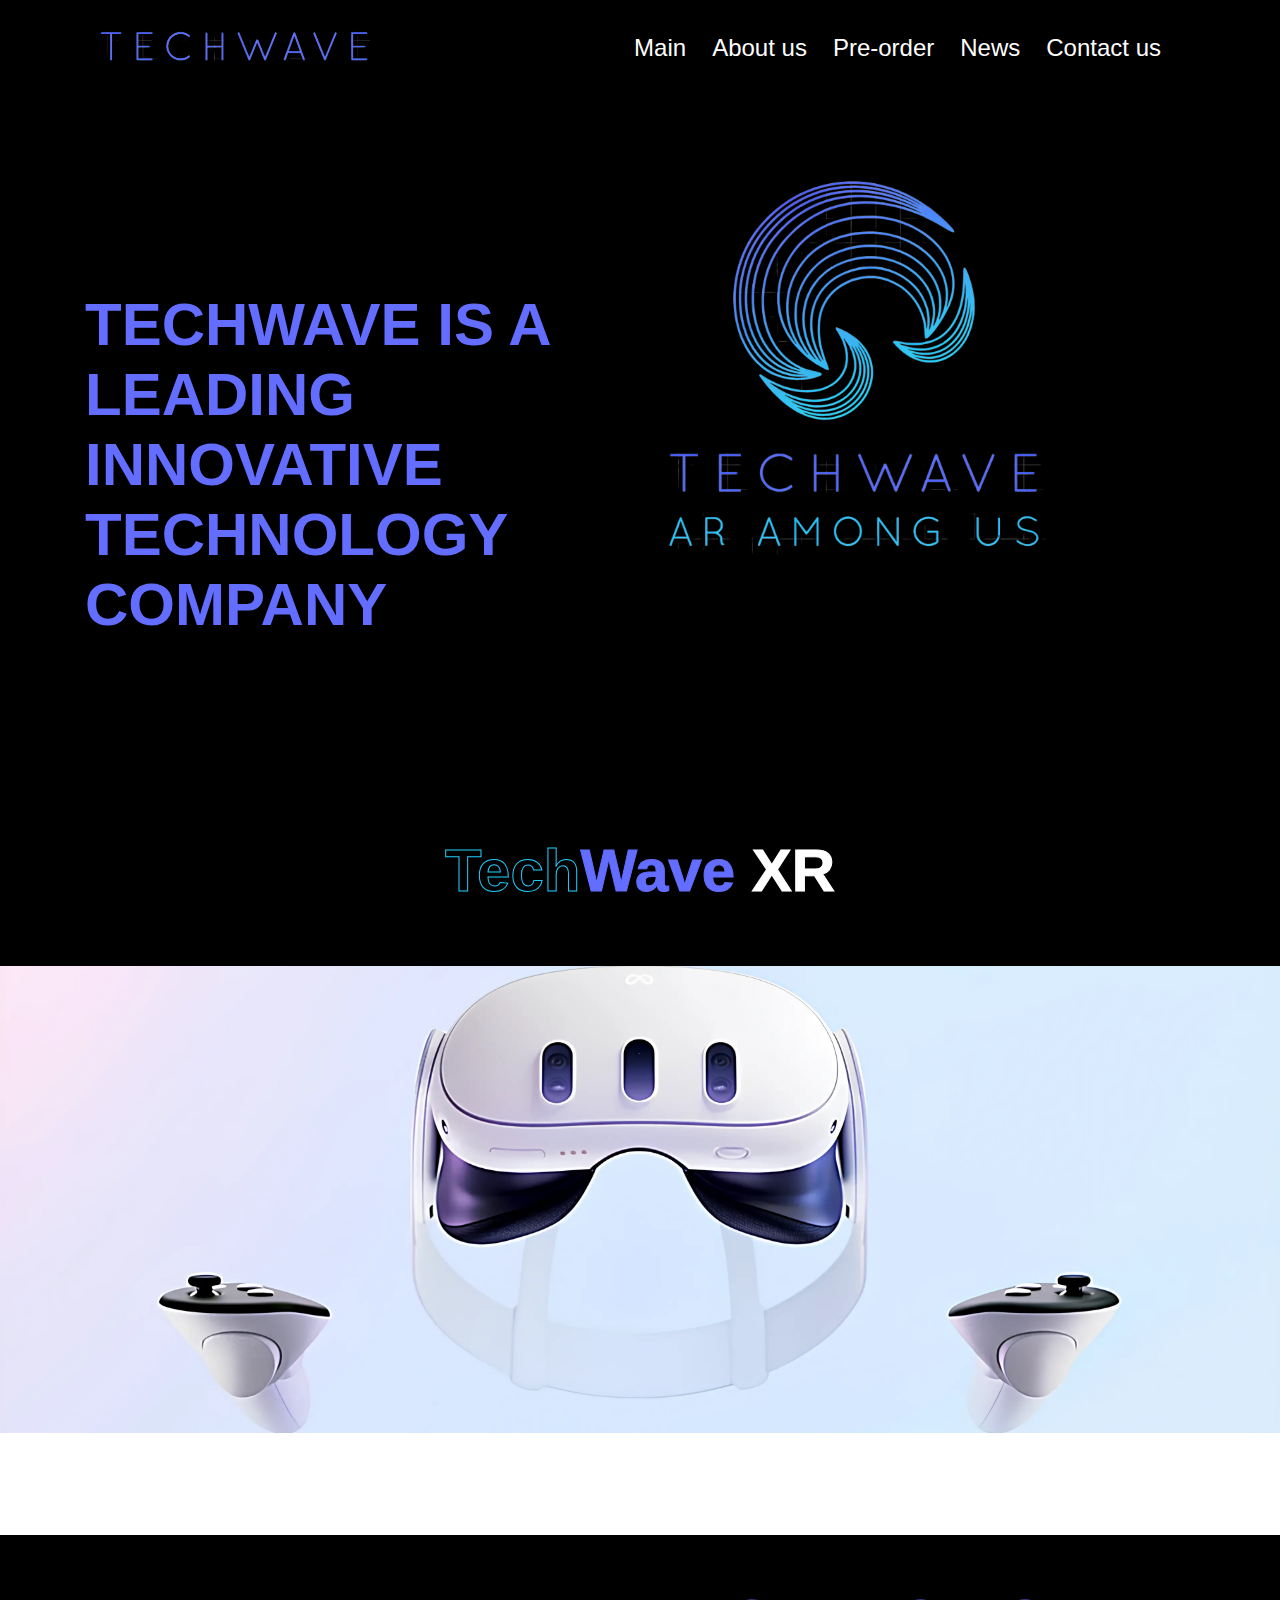
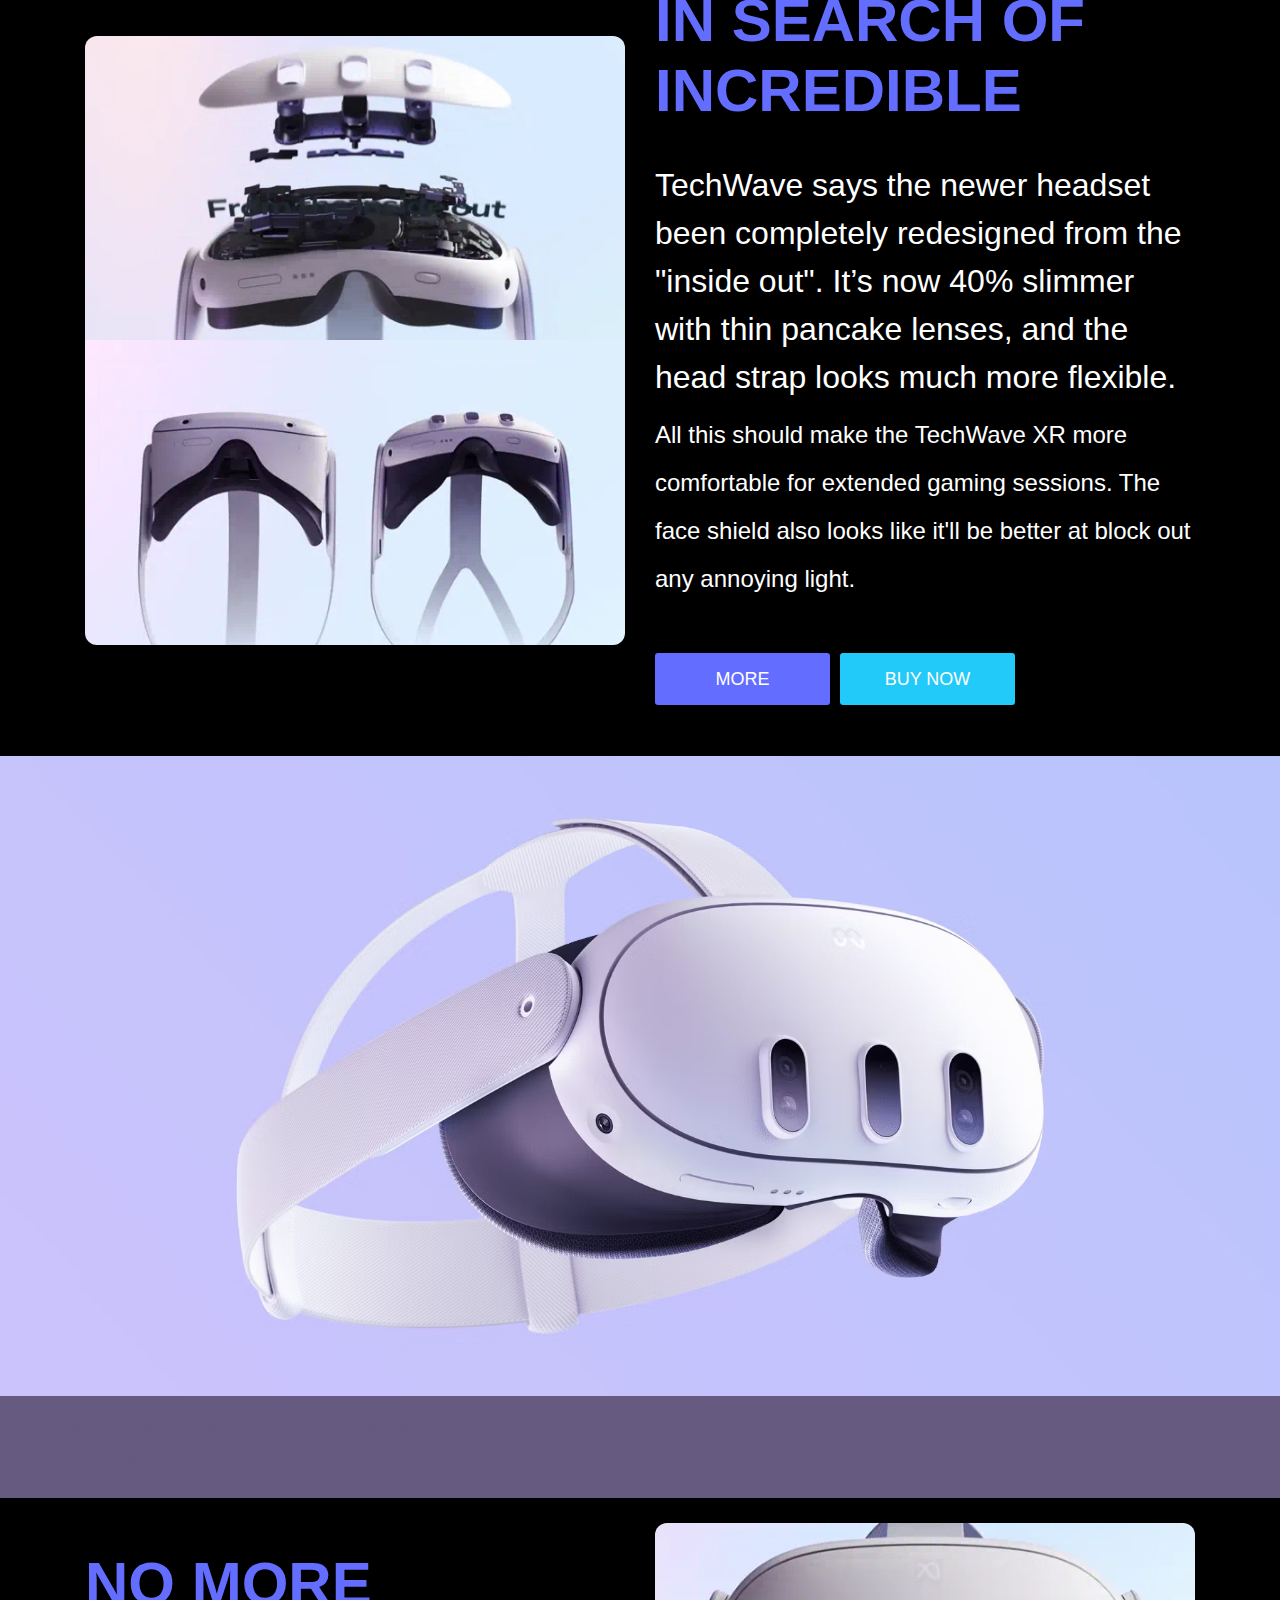
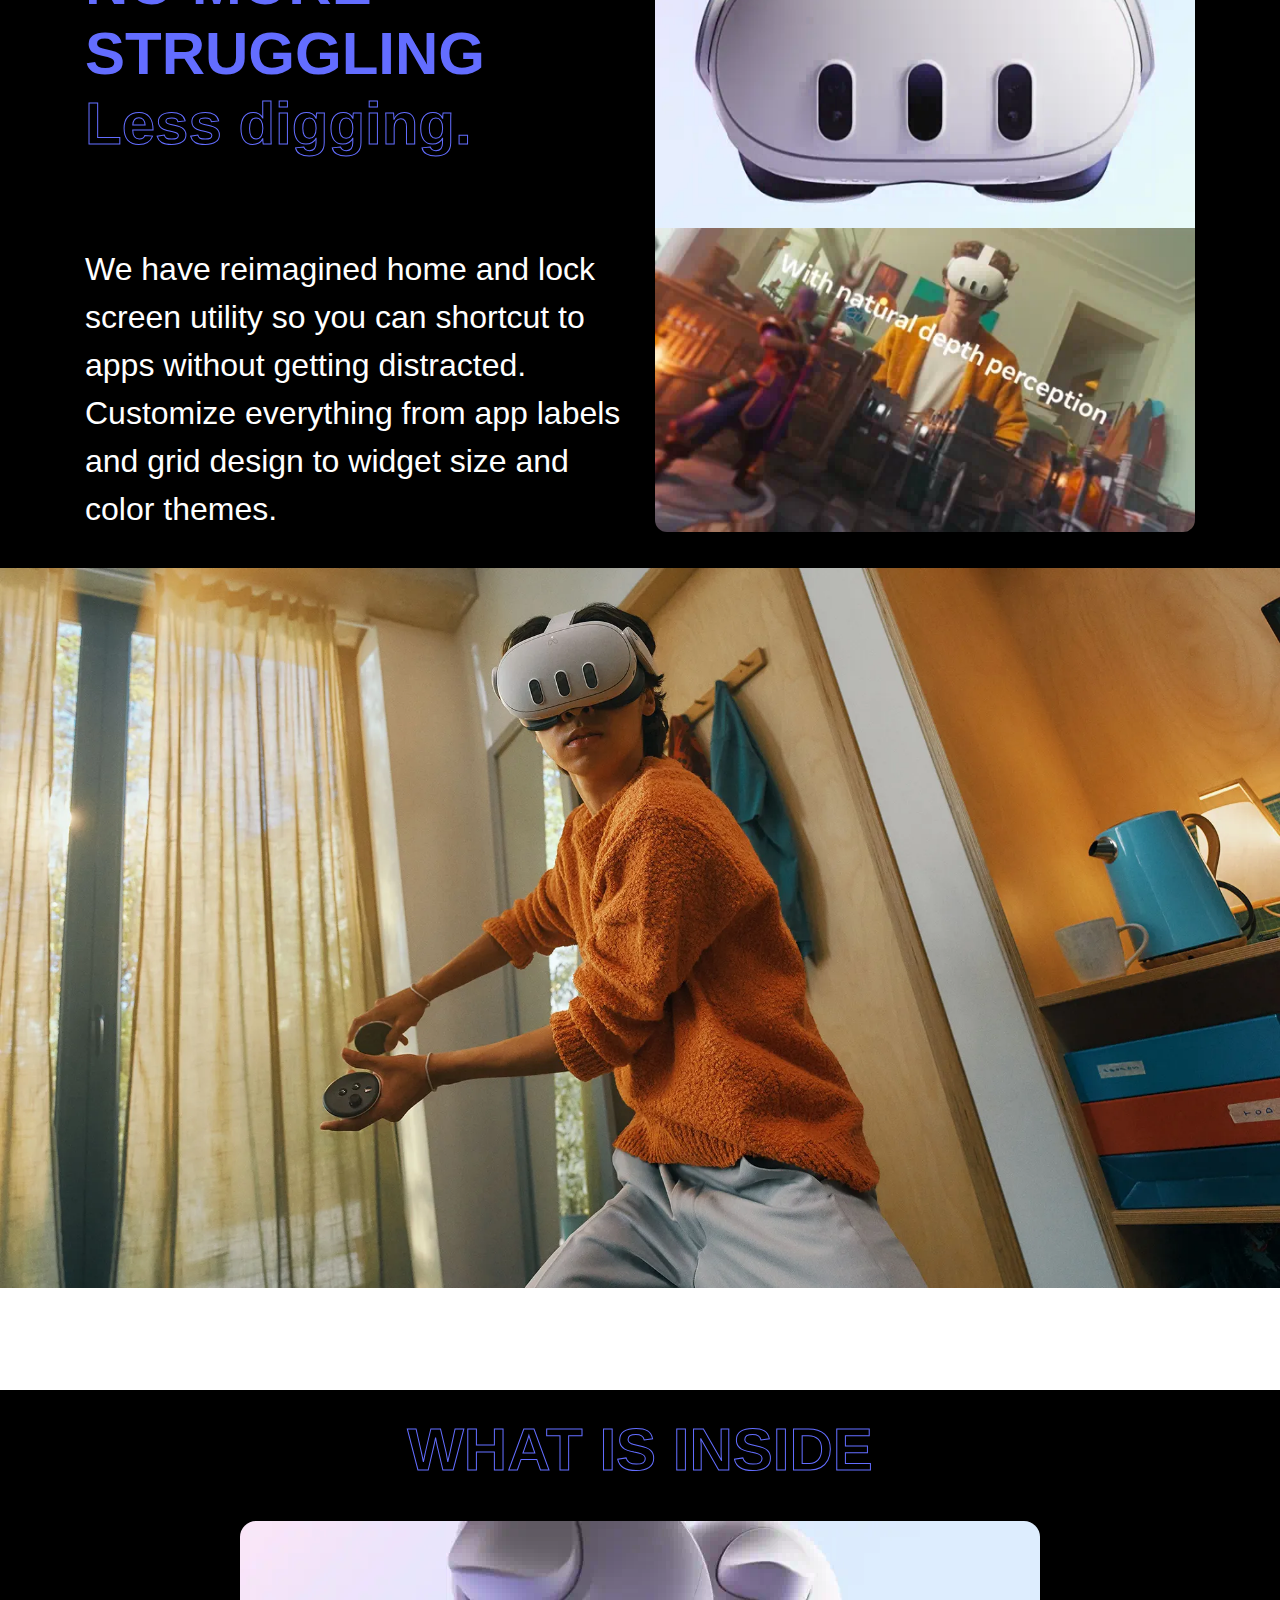
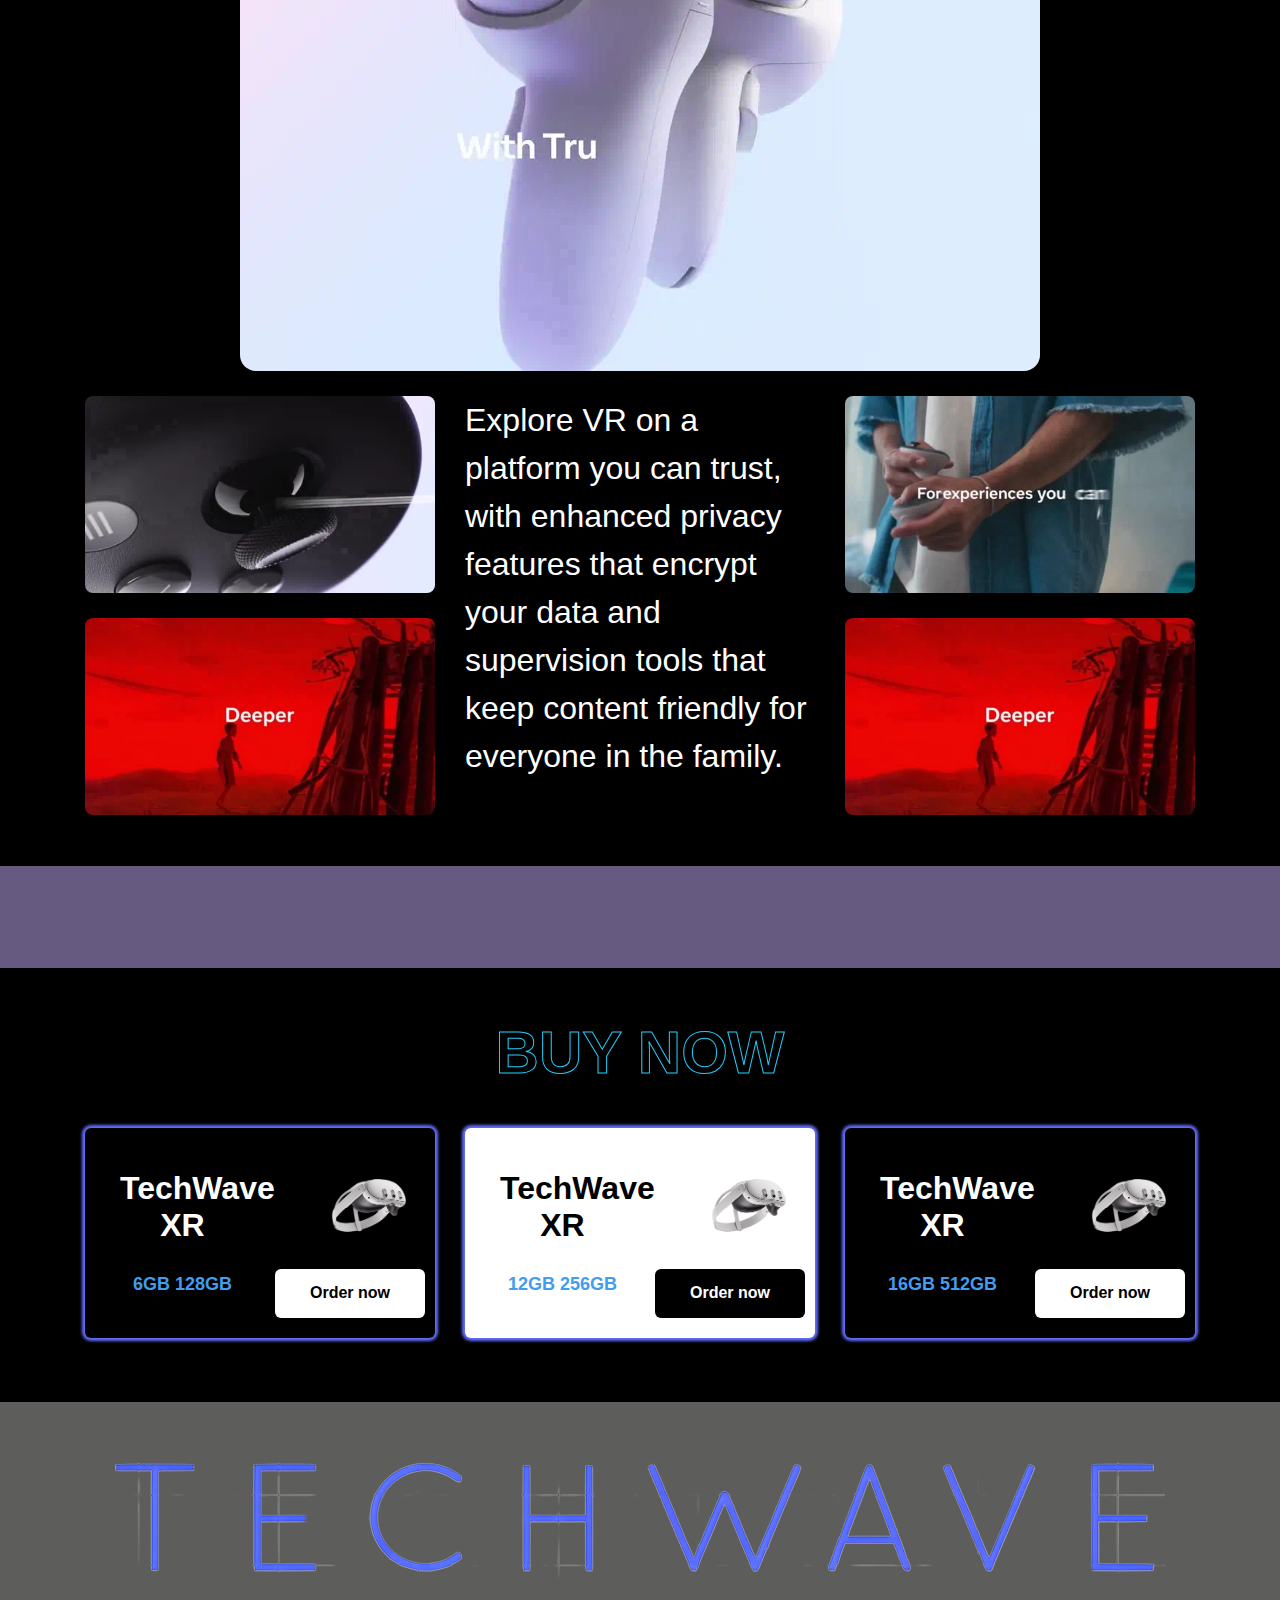
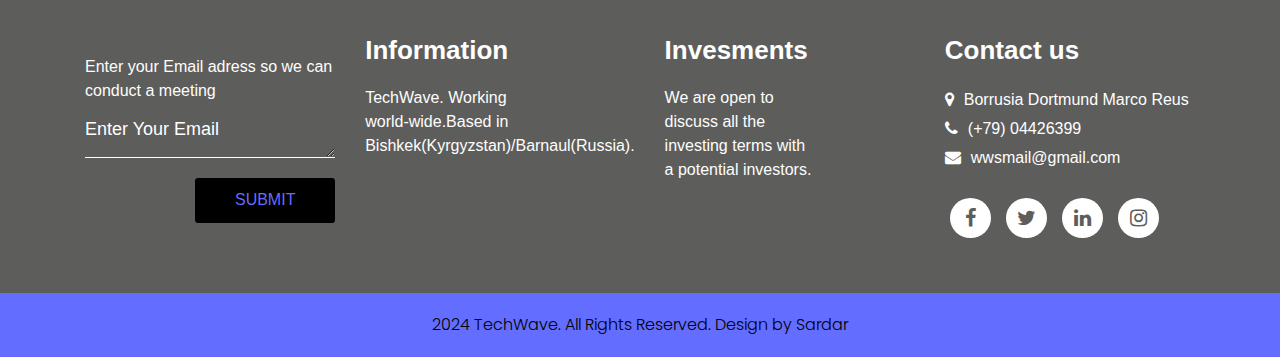
==== news.html @ 8a3d9b55 "Add files via upload" ====
<!DOCTYPE html>
<html>
   <head>
      <meta charset="utf-8">
      <meta http-equiv="X-UA-Compatible" content="IE=edge">
      <meta name="viewport" content="width=device-width, initial-scale=1">
      <meta name="viewport" content="width=device-width, initial-scale=1">
      <meta name="viewport" content="initial-scale=1, maximum-scale=1">
      <title>TechWave</title>
      <meta name="keywords" content="">
      <meta name="description" content="">
      <meta name="author" content="">
      <link rel="stylesheet" type="text/css" href="css/bootstrap.min.css">
      <link rel="stylesheet" type="text/css" href="css/style.css">
      <link rel="stylesheet" href="css/responsive.css">
      <link rel="icon" href="images/fav11.png" type="image/gif" />
      <link href="https://fonts.googleapis.com/css2?family=Poppins:wght@400;700&family=Raleway:wght@400;500;600;700;800&display=swap" rel="stylesheet">
      <link rel="stylesheet" href="css/jquery.mCustomScrollbar.min.css">
      <link rel="stylesheet" href="https://netdna.bootstrapcdn.com/font-awesome/4.0.3/css/font-awesome.css">
   </head>
   <body>
      <div class="header_section">
         <div class="container">
            <nav class="navbar navbar-expand-lg navbar-light bg-light gap-2 ">
               <a class="navbar-brand w-25" href="index.html"><img  src="images/logomain.png"></a>
               <button class="navbar-toggler" type="button" data-toggle="collapse" data-target="#navbarSupportedContent" aria-controls="navbarSupportedContent" aria-expanded="false" aria-label="Toggle navigation">
               <span class="navbar-toggler-icon"></span>
               </button>
               <div class="collapse navbar-collapse " id="navbarSupportedContent">
                  <ul class="navbar-nav ml-auto">
                     <li class="nav-item">
                        <a class="nav-link" href="index.html">Main</a>
                     </li>
                     <li class="nav-item">
                        <a class="nav-link" href="about.html">About us</a>
                     </li>
                     <li class="nav-item">
                        <a class="nav-link" href="preorder.html">Pre-order</a>
                     </li>
                     <li class="nav-item">
                        <a class="nav-link" href="news.html">News</a>
                     </li>
                     <li class="nav-item">
                        <a class="nav-link" href="#contuctus">Contact us</a>
                     </li>
                  </ul>
                  <form class="form-inline my-2 my-lg-0">
                  </form>
               </div>
            </nav>
         </div>
      </div>
      <div class="banner_section layout_padding">
         <div class="container">
            <div class="row">
               <div class="col-md-6">
                  <div id="banner_slider" class="carousel slide" data-ride="carousel">
                     <div class="banner_taital_main">
                        <h1 class="banner_taital">TECHWAVE IS A LEADING INNOVATIVE TECHNOLOGY COMPANY</h1>
                     </div>
                  </div>
               </div>
               <div class="col-md-6">
               </div> 
               </div>
               <br>
            </div>
         </div>
         <h1 class="smartphone">Tech<span class="phone1">Wave</span><span class="phone2"> XR</span></h1>
      </div>
      <br>
      <br>
      <div class="spec">
         <img src="images/waveprod123.png" style="width:100%">
      </div>
      <div class="container-fluid" style="color:white;;background-color: #ffffff;">
         <h1 class="secretbl">secrtesecret</h1>
        </div>
      <br>
      <br>
      <div class="container">
         <div class="row">
            <div class="col-md-6 position-relative image-container">
               <br>
               <br>
               <img class="prod2" style="border-radius: 12px 12px 0 0;" src="images/prod2.webp">
               <br>
               <img class="prod3" style="border-radius: 0 0 12px 12px ;" src="images/waveprod2.webp">
           </div>
            <div class="col-md-6">
               <div id="banner_slider" class="carousel slide" data-ride="carousel">
                  <div class="banner_taital_main">
                     <h1 class="spec_taital">IN SEARCH OF INCREDIBLE</h1><br>
                     <h2 class="spec_taital2">
                        TechWave says the newer headset been completely redesigned from the "inside out". It’s now 40% slimmer with thin pancake lenses, and the head strap looks much more flexible.
                     </h2>
                     <h2 class="spec_taital5">
                        All this should make the TechWave XR more comfortable for extended gaming sessions. The face shield also looks like it'll be better at block out any annoying light.
                     </h2>
                     <div class="btn_main">
                        <div class="contact_bt"><a href="#pref1">MORE</a></div>
                        <div class="contact_bt active"><a href="#contact1">BUY NOW</a></div>
                     </div>
                  </div>
               </div>
            </div>           
            </div>
         </div>
      <br>
      <br>
      <div class="spec">
         <img src="images/prod554.avif" style="width:100%">
      </div>
      <div class="container-fluid" style="background-color: #665a80;">
         <h1 class="secretyw">secrtesecret</h1>
        </div>
        <br>
      <div class="container">
         <div class="row">
            <div class="col-md-6">
               <div id="banner_slider" class="carousel slide" data-ride="carousel">
                  <div class="banner_taital_main">
                     <br>
                     <h1 class="spec_taital">NO MORE<br>STRUGGLING<br><span style="color: #000000; -webkit-text-stroke-width: 1px; -webkit-text-stroke-color: #636dff;">Less digging.</span></h1><br>
                     <br>
                     <br>
                     <h2 class="spec_taital2">
                        We have reimagined home and lock screen utility so you can shortcut to apps without getting distracted. Customize everything from app labels and grid design to widget size and color themes.
                     </h2>
                  </div>
               </div>
            </div>
            <div class="col-md-6">
               <img class="spec5" src="images/prod66.webp">
               <img class="spec6" src="images/prod77.webp">
               </div>
            </div>
         </div>
         <br>
         <div class="spec">
            <img src="images/ussing.webp" style="width:100%">
         </div>
         <div class="container-fluid" style="background-color: #ffffff;">
            <h1 class="secretbl">secrtesecret</h1>
           </div>
           <br>
         <h1 class="spec_taital3" style="text-align: center;">WHAT IS INSIDE</h1>
         <br>
         <div class="container">
               <div class="col text-center ">
                  <img class="spec7" src="images/joy1.webp">
               </div>
         </div>
         <br>
         <div class="container">
            <div class="row">
               <div class="col-md-4">
                  <img class="cam1" src="images/joy2.webp">
                  <br>
                  <br>
                  <img class="cam2" src="images/joy4.webp">
                  </div>
               <div class="col-md-4">
                  <h2 class="spec_taital2">
                     Explore VR on a platform you can trust, with enhanced privacy features that encrypt your data and supervision tools that keep content friendly for everyone in the family.
                  </h2>
               </div>
               <div class="col-md-4">
               <img class="cam1" src="images/joy3.webp">
               <br>
               <br>
               <img class="cam2" src="images/joy4.webp">
               </div>
                  </div>
         </div>
         <br>
         <br>
         <div class="container-fluid" style="background-color: #665a80;">
            <h1 class="secretyw">secrtesecret</h1>
           </div>
           <br>
           <br>
            <div class="container">
               <div class="row">
                  <div class="col-md-12">
                     <h1 class="spec_taital4" style="text-align: center;">BUY NOW</h1>
                  </div>
               </div>
               <div class="gallery_section_2">
                  <div class="row">
                     <div class="col-md-4">
                        <div class="gallery_box">
                           <div class="col-md-6">
                              <h3 class="types_text">TechWave XR</h3>
                              <p class="looking_text">6GB 128GB</p>
                           </div>
                           <div class="col-md-6">
                              <div class="gallery_img"><img src="images/device.png"></div>
                           <div class="read_bt"><a href="#contact1">Order now</a></div>
                           </div>       
                        </div>
                     </div>
                     <div class="col-md-4">
                        <div class="blackone">
                           <div class="col-md-6">
                              <h3 class="types_text1">TechWave XR</h3>
                              <p class="looking_text1">12GB 256GB</p>
                           </div>
                           <div class="col-md-6">
                              <div class="gallery_img"><img src="images/device.png"></div>
                           <div class="read_bt1"><a href="#contact1">Order now</a></div>
                           </div>       
                        </div>
                     </div>
                     <div class="col-md-4">
                        <div class="gallery_box">
                           <div class="col-md-6">
                              <h3 class="types_text">TechWave XR</h3>
                              <p class="looking_text">16GB 512GB</p>
                           </div>
                           <div class="col-md-6">
                              <div class="gallery_img"><img src="images/device.png"></div>
                           <div class="read_bt"><a href="#contact1">Order now</a></div>
                           </div>       
                        </div>
                     </div>
                  </div>
            </div>
         </div>
         <br>
         <br>
         <div class="footer_section layout_padding" id="contactus">
            <div class="container">
               <div class="row">
                  <div class="col-md-12">
                     <div class="footeer_logo"><img src="images/logomain.png"></div>
                  </div>
               </div>
               <div class="footer_section_2">
                  <div class="row">
                     <div class="col">
                        <h4 class="footer_taital"></h4>
                        <p class="footer_text">Enter your Email adress so we can conduct a meeting</p>
                        <div class="form-group">
                           <textarea class="update_mail" placeholder="Enter Your Email" rows="5" id="comment" name="Enter Your Email"></textarea>
                           <div class="subscribe_bt"><a href="#">Submit</a></div>
                        </div>
                     </div>
                     <div class="col">
                        <h4 class="footer_taital">Information</h4>
                        <p class="lorem_text">TechWave. Working world-wide.Based in Bishkek(Kyrgyzstan)/Barnaul(Russia).</p>
                     </div>
                     <div class="col">
                        <h4 class="footer_taital">Invesments</h4>
                        <p class="lorem_text">We are open to discuss all the investing terms with a potential investors. </p>
                     </div>
                     <div class="col">
                        <h4 class="footer_taital">Contact us</h4>
                        <div class="location_text"><a href="#"><i class="fa fa-map-marker" aria-hidden="true"></i><span class="padding_left_15">Borrusia Dortmund Marco Reus</span></a></div>
                        <div class="location_text"><a href="#"><i class="fa fa-phone" aria-hidden="true"></i><span class="padding_left_15">(+79) 04426399</span></a></div>
                        <div class="location_text"><a href="#"><i class="fa fa-envelope" aria-hidden="true"></i><span class="padding_left_15">wwsmail@gmail.com</span></a></div>
                        <div class="social_icon">
                           <ul>
                              <li><a href="#"><i class="fa fa-facebook" aria-hidden="true"></i></a></li>
                              <li><a href="#"><i class="fa fa-twitter" aria-hidden="true"></i></a></li>
                              <li><a href="#"><i class="fa fa-linkedin" aria-hidden="true"></i></a></li>
                              <li><a href="#"><i class="fa fa-instagram" aria-hidden="true"></i></a></li>
                           </ul>
                        </div>
                     </div>
                  </div>
               </div>
            </div>
         </div>
         <div class="copyright_section">
            <div class="container">
               <div class="row">
                  <div class="col-sm-12" style:>
                     <p class="copyright_text">2024 TechWave. All Rights Reserved. Design by Sardar </p>
                  </div>
               </div>
            </div>
         </div>
         <script src="js/jquery.min.js"></script>
         <script src="js/popper.min.js"></script>
         <script src="js/bootstrap.bundle.min.js"></script>
         <script src="js/jquery-3.0.0.min.js"></script>
         <script src="js/plugin.js"></script>
         <script src="js/jquery.mCustomScrollbar.concat.min.js"></script>
         <script src="js/custom.js"></script>
      </body>
   </html>
---- css/style.css ----
@import url(animate.min.css);
@import url(normalize.css);
@import url(icomoon.css);
@import url(css/font-awesome.min.css);
@import url(meanmenu.css);
@import url(owl.carousel.min.css);
@import url(swiper.min.css);
@import url(slick.css);
@import url(jquery.fancybox.min.css);
@import url(jquery-ui.css);
@import url(nice-select.css);

* {
    box-sizing: border-box !important;
    transition: ease all 0.5s;
}

html {
    scroll-behavior: smooth;
}

body {
    background-color: #000000;
    font-size: 14px;
    font-family: San Francisco, -apple-system, BlinkMacSystemFont, sans-serif;
    line-height: 1.80857;
    font-weight: normal;
    overflow-x: hidden;
}

a {
    color: #1f1f1f;
    text-decoration: none !important;
    outline: none !important;
    -webkit-transition: all .3s ease-in-out;
    -moz-transition: all .3s ease-in-out;
    -ms-transition: all .3s ease-in-out;
    -o-transition: all .3s ease-in-out;
    transition: all .3s ease-in-out;
}



h1,
h2,
h3,
h4,
h5,
h6 {
    letter-spacing: 0;
    font-weight: normal;
    position: relative;
    padding: 0 0 10px 0;
    font-weight: normal;
    line-height: normal;
    color: #111111;
    margin: 0
}

h1 {
    font-size: 24px
}

h2 {
    font-size: 22px
}

h3 {
    font-size: 18px
}

h4 {
    font-size: 16px
}

h5 {
    font-size: 14px
}

h6 {
    font-size: 13px
}

*,
*::after,
*::before {
    -webkit-box-sizing: border-box;
    -moz-box-sizing: border-box;
    box-sizing: border-box;
}

h1 a,
h2 a,
h3 a,
h4 a,
h5 a,
h6 a {
    color: #212121;
    text-decoration: none!important;
    opacity: 1
}

button:focus {
    outline: none;
}

ul,
li,
ol {
    margin: 5px;
    padding: 0px;
    list-style: none;
}

p {
    margin: 20px;
    font-weight: 300;
    font-size: 15px;
    line-height: 24px;
}

a {
    color: #222222;
    text-decoration: none;
    outline: none !important;
}

a,
.btn {
    text-decoration: none !important;
    outline: none !important;
    -webkit-transition: all .3s ease-in-out;
    -moz-transition: all .3s ease-in-out;
    -ms-transition: all .3s ease-in-out;
    -o-transition: all .3s ease-in-out;
    transition: all .3s ease-in-out;
}

img {
    max-width: 100%;
    height: auto;
}

 :focus {
    outline: 0;
}

.paddind_bottom_0 {
    padding-bottom: 0 !important;
}

.btn-custom {
    margin-top: 20px;
    background-color: transparent !important;
    border: 2px solid #ddd;
    padding: 12px 40px;
    font-size: 16px;
}

.lead {
    font-size: 18px;
    line-height: 30px;
    color: #767676;
    margin: 0;
    padding: 0;
}

.form-control:focus {
    border-color: #ffffff !important;
    box-shadow: 0 0 0 .2rem rgba(255, 255, 255, .25);
}

.navbar-form input {
    border: none !important;
}

.badge {
    font-weight: 500;
}

blockquote {
    margin: 20px 0 20px;
    padding: 30px;
}

button {
    border: 0;
    margin: 0;
    padding: 0;
    cursor: pointer;
}

.full {
    float: left;
    width: 100%;
}

.layout_padding {
    padding-top: 100px;
    padding-bottom: 0px;
}

.padding_0 {
    padding: 0px;
}


.header_section {
    width: 100%;
    float: right;
    background-color: #000000;
    height: auto;
    background-size: 100%;
}

.header_bg {
    width: 100%;
    float: right;
    background: #1d1d1d;
    height: auto;
    background-size: 100%;
}

.bg-light {
    background-color: transparent !important;
}

.mr-auto,
.mx-auto {
    margin: 0 auto;
    text-align: center;
}

.navbar-expand-lg .navbar-nav .nav-link {
    font-size: 24px;
    color: #fefefd;
}

.navbar-light .navbar-nav .nav-link:focus,
.navbar-light .navbar-nav .nav-link:hover {
    color: #636dff;
}

.navbar-brand {
    margin: 0px;
    float: left;
}

.padding_left_15 {
    padding-left: 10px;
}

.banner_section {
    width: 100%;
    float: left;
    background-image: url(../images/mainp3.png);
    background-repeat: no-repeat;
    height: auto;
    background-size: 100%;
    padding: 200px 0px 160px 0px;
}

.banner_taital_main {
    width: 100%;
    float: left;
}

.banner_taital {
    width: 100%;
    font-size: 60px;
    color: #636dff;
    font-weight: 800;
    line-height: 70px;
    font-style: initial;
}

.banner_taital1 {
    width: 100%;
    font-size: 60px;
    color: #FFFFFF;
    font-weight: 800;
    line-height: 70px;
    font-style: initial;
}

.banner_text {
    width: 80%;
    float: left;
    font-size: 32px;
    color: #ffffff;
    margin: 20px 0px 0px 0px;
}

.btn_main {
    width: 100%;
    float: left;
    padding-top: 40px;
}

.contact_bt {
    width: 175px;
    float: left;
}

.contact_bt a {
    width: 100%;
    float: left;
    font-size: 18px;
    background-color: #636dff;
    color: #ffffff;
    text-align: center;
    padding: 10px;
    border-radius: 3px;
}

.contact_bt a:hover {
    color: #21caf8;
    background-color: #fcf8f8;
    border-radius: 3px;
}

.contact_bt.active a {
    color: #ffffff;
    background-color: #21caf8;
    margin-left: 10px;
    border-radius: 3px;
}
.contact_bt.active a:hover {
    color: #ffffff;
    background-color: #fe2929;
    border-radius: 3px;
}
.banner_img {
    width: 100%;
    float: left;
    text-align: center;
    display: none;
}

.smartphone {
    text-align: center;
    width: 100%;
    font-size: 60px;
    color: #000000;
    font-weight: 800;
    line-height: 70px;
    -webkit-text-stroke-width: 1px; 
    -webkit-text-stroke-color: #21caf8;
}
.phone1 {
    text-align: center;
    width: 100%;
    font-size: 60px;
    color: #636dff;
    font-weight: 800;
    line-height: 70px;
    -webkit-text-stroke-width: 1px; 
    -webkit-text-stroke-color: #636dff;
}
.phone2{
    text-align: center;
    width: 100%;
    font-size: 60px;
    color: #ffffff;
    font-weight: 800;
    line-height: 70px;
    -webkit-text-stroke-width: 1px; 
    -webkit-text-stroke-color: #ffffff;
}

.spec_taital {
    width: 100%;
    font-size: 60px;
    color: #636dff;
    font-weight: 800;
    line-height: 70px;
}
.spec_taital2 {
    width: 100%;
    font-size: 32px;
    color: #ffffff;
    font-weight: 400;
    line-height: 48px;
}
.spec_taital3 {
    width: 100%;
    font-size: 60px;
    color: #000000;
    font-weight: 800;
    line-height: 70px;
    -webkit-text-stroke-width: 1px; 
    -webkit-text-stroke-color: #636dff;
}
.spec_taital4 {
    width: 100%;
    font-size: 60px;
    color: #000000;
    font-weight: 800;
    line-height: 70px;
    -webkit-text-stroke-width: 1px; 
    -webkit-text-stroke-color: #21caf8;
}
.spec_taital5 {
    width: 100%;
    font-size: 24px;
    color: #ffffff;
    font-weight: 400;
    line-height: 48px;
}
.image-container {
    position: relative;
    width: 100%; /* Ensure the container takes the full width of its parent */
    overflow: hidden; /* Hide any overflow */
}

.image-container a {
    display: block; /* Ensure the anchor tag is a block element */
    position: relative;
    width: 100%; /* Ensure the anchor takes the full width of the container */
    height: 100%; /* Ensure the anchor takes the full height of the container */
}

.spec-image {
    position: absolute;
    top: 0;
    left: 0;
    width: 100%; /* Ensure the images take the full width of the container */
    height: auto; /* Maintain the aspect ratio */
    transition: opacity 0.3s ease; /* Smooth transition for opacity */
}

.spec4 {
    opacity: 0; /* Hide the second image by default */
}

.image-container:hover .spec2 {
    opacity: 0; /* Hide the first image on hover */
}

.image-container:hover .spec4 {
    opacity: 1; /* Show the second image on hover */
}
.spec5 {
    border-radius: 12px 12px 0 0;
}
.spec6 {
    border-radius:  0 0 12px 12px;
}

.spec7 {
    border-radius: 16px;
}
.cam1 {
    border-radius: 8px;
}
.cam2 {
    border-radius: 8px;
}
.secretyw {
    color:#665a80;
    background-color: #665a80 ;
    font-size: 80px;
}
.secretbl {
    color:#ffffff;
    background-color: #ffffff ;
    font-size: 80px;
}

.gallery_section {
    width: 100%;
    float: left;
    padding: 90px 0px;
}

.gallery_taital {
    width: 100%;
    float: left;
    font-size: 40px;
    color: #fefefd;
    text-transform: uppercase;
    text-align: center;
    font-weight: bold;
    padding-bottom: 0px;
}

.gallery_section_2 {
    width: 100%;
    float: left;
    padding-top: 30px;
}

.gallery_img img {
    width: 100%;
    float: left;
    margin-left: 25%;
    margin-top: 10%;
    min-height: 20px;
    border-radius: 3px;
    
}

.gallery_box {
    width: 100%;
    float: left;
    background-color: #000000;
    height: auto;
    padding: 20px 20px;
    border-radius: 6px;
    box-shadow: 0px 0px 3px 3px #636dff;
    display: flex;
    align-items: center;
    justify-content: space-between;
}

.blackone {
    width: 100%;
    float: left;
    background-color: #ffffff;
    height: auto;
    padding: 20px 20px;
    border-radius: 6px;
    box-shadow: 0px 0px 3px 3px #636dff;
    display: flex;
    align-items: center;
    justify-content: space-between;
}
.blackone:hover {
    box-shadow: 0px 0px 6px 6px #636dff;
}
.gallery_box:hover {
    box-shadow: 0px 0px 6px 6px #636dff;
}

.types_text {
    width: 100%;
    float: left;
    font-size: 32px;
    color: #ffffff;
    text-align: center;
    font-weight: bold;
}

.types_text1 {
    width: 100%;
    float: left;
    font-size: 32px;
    color: #000000;
    text-align: center;
    font-weight: bold;
}
.looking_text {
    width: 100%;
    float: left;
    font-size: 18px;
    color: #429dec;
    text-align: center;
    margin: 0px;
    margin-top: 15%;
    font-weight: bold;
}

.looking_text1 {
    width: 100%;
    float: left;
    font-size: 18px;
    color: #429dec;
    text-align: center;
    margin: 0px;
    margin-top: 15%;
    font-weight: bold;
}
.read_bt {
    width: 150px;
    margin: 0 auto;
    text-align: center;
    padding-top: 20px;
    display: flex;
}

.read_bt a {
    display: inline-block;
    width: 100%;
    font-size: 16px;
    color: #000000;
    text-align: center;
    background-color: white;
    font-weight: bold;
    padding: 10px;
    border-radius: 6px;
}

.read_bt a:hover {
    color: #ffffff;
    background-color: #665a80;
}
.read_bt1 {
    width: 150px;
    margin: 0 auto;
    text-align: center;
    padding-top: 20px;
    display: flex;
}

.read_bt1 a {
    display: inline-block;
    width: 100%;
    font-size: 16px;
    color: white;
    text-align: center;
    background-color: #000000;
    font-weight: bold;
    padding: 10px;
    border-radius: 6px;
}

.read_bt1 a:hover {
    color: #000000;
    background-color: #fe2929;
}

.choose_section{
    width: 100%;
    float: left;
    background-color: #090311;
    height: auto;
    padding: 40px 0px;
}

.choose_taital{
    width: 100%;
    float: left;
    font-size: 40px;
    color: #fefefd;
    text-transform: uppercase;
    font-weight: bold;
}

.choose_section_2{
    width: 100%;
    float: left;
    padding-top: 40px;
}

.icon_1 {
    width: 100%;
    float: left;
    min-height: 50px;
}

.safety_text{
    width: 100%;
    float: left;
    color: #fefefd;
    font-size: 20px;
    font-weight: bold;
    padding-top: 20px;
}

.ipsum_text {
    width: 100%;
    float: left;
    color: #fefefd;
    font-size: 16px;
    margin: 0px;
}


.contact_section {
    width: 100%;
    float: left;
}

.contact_taital {
    width: 100%;
    float: left;
    font-size: 40px;
    color: #fefefd;
    font-weight: bold;
    text-align: center;
    text-transform: uppercase;
}

.contact_section_2 {
    width: 100%;
    margin: 0 auto;
    padding: 110px 20px 50px 20px;
    background-color: #636dff;
    border-top-left-radius: 0720px;
    border-bottom-right-radius: 720px;
    border-bottom-left-radius: 540px;
    border-top-right-radius: 540px;
    margin-top: 50px;
}

.preord {
    background-color: #636dff;
    border-top-left-radius: 0720px;
    border-bottom-right-radius: 720px;
    border-bottom-left-radius: 540px;
    border-top-right-radius: 540px;
}
.padding_left_0 {
    padding-left: 0px;
}

.mail_section_1 {
    width: 60%;
    margin: 0 auto;
}

.mail_text {
    width: 100%;
    float: left;
    font-size: 16px;
    color: #636dff;
    border: 0px;
    background-color: #000000;
    padding: 11px 20px;
    margin-top: 20px;
    border-radius: 5px;
    text-align: center;
    font-family: 'Poppins', sans-serif;
}

input.mail_text::placeholder {
    color: #636dff;
}

.massage-bt {
    color: #636dff;
    width: 100%;
    height: 110px;
    font-size: 18px;
    background-color: #000000;
    padding: 40px 20px 0px 20px;
    border: 0px;
    height: 110px;
    margin-top: 20px;
    border-radius: 5px;
    text-align: center;
    font-family: 'Poppins', sans-serif;
}

textarea#comment.massage-bt::placeholder {
    color: #636dff;
}

.send_bt {
    width: 170px;
    margin: 0 auto;
    text-align: center;
}

.send_bt a {
    width: 100%;
    text-align: center;
    font-size: 16px;
    color: #000;
    background-color: #fff;
    padding: 12px;
    margin-top: 20px;
    display: block;
    border-radius: 5px;
    text-transform: uppercase;
    font-weight: bold;
}

.send_bt a:hover {
    color: #636dff;
    background-color: #000000;
}

.map_main {
    width: 100%;
    float: left;
    margin-top: 90px;
}


.services {
    min-height: 100dvh;
}

.footer_section {
    width: 100%;
    float: left;
    height: auto;
    background-color: #5d5d5c;
    background-size: 100%;
    margin-top: 5%;
    padding: 50px 0px;
    flex: 1;
}

.footeer_logo{
    width: 100%;
    float: left;
    text-align: center;
}

.footer_section_2{
    width: 100%;
    float: left;
    padding-top: 50px;
}

.footer_taital {
    width: 100%;
    float: left;
    font-size: 26px;
    color: #fefefd;
    font-weight: bold;
    padding-bottom: 20px;
}

.lorem_text {
    width: 60%;
    float: left;
    font-size: 16px;
    color: #fefefd;
    margin: 0px;
}

.footer_text {
    width: 100%;
    float: left;
    font-size: 16px;
    color: #fefefd;
    margin: 0px;
}

.social_icon {
    width: 100%;
    float: left;
    margin-top: 10px;
}

.social_icon ul {
    margin: 0px;
    padding: 0px;
}

.social_icon li {
    float: left;
}

.social_icon li a {
    float: left;
    padding: 2px 7px;
    background-color: #ffffff;
    color: #5d5d5c;
    border-radius: 100%;
    font-size: 20px;
    margin-right: 5px;
    width: 41px;
    text-align: center;
    margin-top: 10px;
}

.social_icon li a:hover {
    background-color: #636dff;
    color: #000000;
}

.update_mail {
    color: #ffffff;
    width: 100%;
    height: 55px;
    font-size: 18px;
    padding: 10px 20px 0px 0px;
    background-color: transparent;
    border-bottom: 1px solid #ffffff !important;
    border: 0px;
    margin: 0 auto;
    justify-content: center;
    align-items: center;
    display: block;
}

textarea#comment::placeholder {
    color: #fff;
}

.subscribe_bt {
    width: 140px;
    float: right;
    margin-top: 20px;
}

.subscribe_bt a {
    width: 100%;
    float: left;
    color: #636dff;
    font-size: 16px;
    padding: 8px 0px;
    text-transform: uppercase;
    background-color: #000000;
    text-align: center;
    border-radius: 3px;
}

.subscribe_bt a:hover {
    color: #000000;
    background-color: #fefefd;
}

.location_text {
    width: 100%;
    float: left;
}

.location_text a {
    width: 100%;
    float: left;
    color: #ffffff;
    font-size: 16px;
}

.location_text a:hover {
    color: #636dff;
}

.padding_left_15 {
    padding-left: 10px;
}


.copyright_section {
    width: 100%;
    float: left;
    background-color: #636dff;
    height: auto;
}

.copyright_text {
    width: 100%;
    float: left;
    font-size: 16px;
    color: #000000;
    text-align: center;
    margin-left: 0px;
    font-family: 'Poppins', sans-serif;
}

.copyright_text a {
    color: #000000;
}

.copyright_text a:hover {
    color: #636dff;
}

.margin_top90 {
    margin-top: 90px;
}
---- css/responsive.css ----
/*--------------------------------------------------------------------- File Name: responsive.css ---------------------------------------------------------------------*/


/*------------------------------------------------------------------- 991px x 768px ---------------------------------------------------------------------*/

@media only screen and (min-width: 768px) and (max-width: 991px) {
    .header-search {
        padding: 15px 0px;
    }
}


/*------------------------------------------------------------------- 767px x 599px ---------------------------------------------------------------------*/

@media only screen and (min-width: 599px) and (max-width: 767px) {
    .logo {
        text-align: center;
    }
    .cart-content-right {
        padding-bottom: 5px;
    }
    .mg {
        margin: 0px 0px;
    }
    .menu-area-main {
        height: 256px;
        overflow-y: auto;
    }
    .megamenu>.row [class*="col-"] {
        padding: 0px;
    }
    .menu-area-main .megamenu .men-cat {
        padding: 0px 15px;
    }
    .menu-area-main .megamenu .women-cat {
        padding: 0px 15px;
    }
    .menu-area-main .megamenu .el-cat {
        padding: 0px 15px;
    }
    .mean-container .mean-nav ul li a.mean-expand {
        height: 19px;
    }
    .category-box.women-box {
        display: none;
    }
    .cart-box {
        display: inline-block;
        margin: 0px 30px;
    }
    .wish-box {
        float: none;
        margin: 0px 30px;
        display: inline-block;
    }
    .menu-add {
        display: none;
    }
    .category-box {
        display: none;
    }
    .mean-container .mean-nav ul li ol {
        padding: 0px;
    }
    .mean-container .mean-nav ul li a {
        padding: 10px 20px;
        width: 94.8%;
    }
    .mean-container .mean-nav ul li li a {
        width: 92%;
        padding: 1em 4%;
    }
    .mean-container .mean-nav ul li li li a {
        width: 100%;
    }
    .header-search {
        padding: 15px 0px;
    }
    #collapseFilter.d-md-block {
        padding: 30px 0px;
    }
}


/*------------------------------------------------------------------- 599px x 280px ---------------------------------------------------------------------*/

@media only screen and (min-width: 280px) and (max-width: 599px) {
    .cart-content-right {
        padding-bottom: 5px;
    }
    .megamenu>.row [class*="col-"] {
        padding: 0px;
    }
    .menu-area-main .megamenu .men-cat {
        padding: 0px 15px;
    }
    .menu-area-main .megamenu .women-cat {
        padding: 0px 15px;
    }
    .menu-area-main .megamenu .el-cat {
        padding: 0px 15px;
    }
    .mean-container .mean-nav ul li a {
        padding: 1em 4%;
        width: 92%;
    }
    .mean-container .mean-nav ul li li a {
        width: 90%;
        padding: 1em 5%;
    }
    .mean-container .sub-full.megamenu-categories ol li a {
        padding: 5px 0px;
        text-transform: capitalize;
        width: 100%;
    }
    .megamenu .sub-full.megamenu-categories .women-box .banner-up-text a {
        width: auto;
        border: none;
        float: none;
    }
    .menu-area-main {
        height: 45px;
        overflow-y: auto;
    }
    .mean-container .mean-nav ul li a.mean-expand {
        top: 0;
    }
}

@media (min-width: 992px) and (max-width: 1199px) {

    .banner_section {
        padding: 100px 0px 90px 0px;
    }

    .gallery_img img {
        min-height: 147px;
    }

    .footer_taital {
        font-size: 22px;
    }

    .lorem_text {
        width: 77%;
    }

    .social_icon li a {
        padding: 0px 0px;
        font-size: 19px;
        width: 35px;
        margin-top: 10px;
    }
    
    #banner_slider a.carousel-control-prev {
        left: -120px;
        top: 155px;
        right: initial;
        display: none;
    }

    #banner_slider a.carousel-control-next {
        right: initial;
        top: 100px;
        left: -120px;
        display: none;
    }


}

@media (min-width: 768px) and (max-width: 991px) {
    .navbar {
        padding: 15px 0px;
    }
    .navbar-light .navbar-toggler {
        color: #fff;
        border-color: #fff;
        background: #fff;
    }
    .navbar-expand-lg .navbar-nav .nav-link {
        color: #ffffff;
        padding: 10px 20px;
    }
    .header_section {
        background-size: cover;
    }
    .navbar-expand-lg .navbar-nav .nav-link {
        text-align: center;
    }

    .banner_section {
        padding: 60px 0px 60px 0px;
    }

    .banner_taital {
        font-size: 50px;
        line-height: 50px;
    }

    .banner_text {
        width: 100%;
        margin: 20px 0px 0px 0px;
    }

    .contact_bt {
        width: 145px;
    }

    .about_text {
        width: 100%;
        font-size: 15px;
        margin: 10px 0px 0px 0px;
    }

    .readmore_btn {
        margin-top: 20px;
    }

    .about_img {
        margin-top: 30px;
    }

    .search_btn {
        width: 142px;
        float: left;
    }

    .gallery_img img {
        min-height: 100px;
    }

    .client_section_2 {
        width: 90%;
    }

    #custom_slider a.carousel-control-prev {
        left: -38px;
        top: 270px;
    }

    #custom_slider a.carousel-control-next {
        right: -38px;
        top: 270px;
    }

    .footer_taital {
        font-size: 31px;
        margin-top: 20px;
    }
}

@media (min-width: 576px) and (max-width: 767px) {
    
    .navbar {
        padding: 15px 0px;
    }
    .navbar-light .navbar-toggler {
        color: #fff;
        border-color: #fff;
        background: #fff;
    }
    .navbar-expand-lg .navbar-nav .nav-link {
        color: #ffffff;
        padding: 10px 20px;
    }
    .header_section {
        background-size: cover;
    }
    .navbar-expand-lg .navbar-nav .nav-link {
        text-align: center;
    }
    
    .call_text_main{
        display: none;
    }

    .banner_section{
        background: #ffffff;
        padding: 70px 0px 90px 0px;
    }

    .contact_bt {
        width: 145px;
    }
     
    .about_section .row{
        display: flex;
        flex-direction: column-reverse;
    }

    .about_section {
        padding: 0px 0px 90px 0px;
    }

    .about_text {
        font-size: 15px;
    }

    .about_img {
        margin-top: 40px;
    }
    
    .search_taital {
        font-size: 26px;
    }

    .nice-select {
        margin-bottom: 20px;
    }

    .search_btn {
        width: 170px;
        margin: 0 auto;
        float: none;
    }

    .gallery_taital {
        font-size: 30px;
    }

    .gallery_section_2 {
        padding-top: 0px;
    }

    .gallery_box{
        margin-top: 30px;
    }

    .choose_taital {
        font-size: 30px;
    }

    .icon_1 {
        min-height: 50px;
    }

    .safety_text {
        font-size: 15px;
    }

    .client_taital {    
        font-size: 24px;
    }

    .client_section_2 {
        width: 94%;
    }

    #custom_slider a.carousel-control-next {
        right: 80px;
        top: 270px;
        display: none;
    }

    #custom_slider a.carousel-control-prev {
        left: 80px;
        top: 270px;
        display: none;
    }

    .mail_section_1 {
        width: 90%;
    }

    .footer_taital {
        font-size: 30px;
        margin-top: 20px;
    }

    .lorem_text {
        width: 100%;
    }
}

@media (max-width: 575px) {

    .navbar {
        padding: 15px 0px;
    }
    .navbar-light .navbar-toggler {
        color: #fff;
        border-color: #fff;
        background: #fff;
    }
    .navbar-expand-lg .navbar-nav .nav-link {
        color: #ffffff;
        padding: 10px 20px;
    }
    .header_section {
        background-size: cover;
    }
    .navbar-expand-lg .navbar-nav .nav-link {
        text-align: center;
    }
    
    .call_text_main{
        display: none;
    }

    .banner_section{
        background: #ffffff;
        padding: 70px 0px 90px 0px;
    }

    .contact_bt {
        width: 145px;
    }
     
    .about_section .row{
        display: flex;
        flex-direction: column-reverse;
    }

    .about_section {
        padding: 0px 0px 90px 0px;
    }

    .about_text {
        font-size: 15px;
    }

    .about_img {
        margin-top: 40px;
    }
    
    .search_taital {
        font-size: 26px;
    }

    .nice-select {
        margin-bottom: 20px;
    }

    .search_btn {
        width: 170px;
        margin: 0 auto;
        float: none;
    }

    .gallery_taital {
        font-size: 30px;
    }

    .gallery_section_2 {
        padding-top: 0px;
    }

    .gallery_box{
        margin-top: 30px;
    }

    .choose_taital {
        font-size: 30px;
    }

    .icon_1 {
        margin-top: 20px;
    }

    .client_taital {    
        font-size: 24px;
    }

    .client_section_2 {
        width: 94%;
    }

    #custom_slider a.carousel-control-next {
        right: 80px;
        top: 270px;
        display: none;
    }

    #custom_slider a.carousel-control-prev {
        left: 80px;
        top: 270px;
        display: none;
    }

    .mail_section_1 {
        width: 100%;
    }

    .footer_taital {
        font-size: 30px;
        margin-top: 20px;
    }

    .lorem_text {
        width: 100%;
    }

}
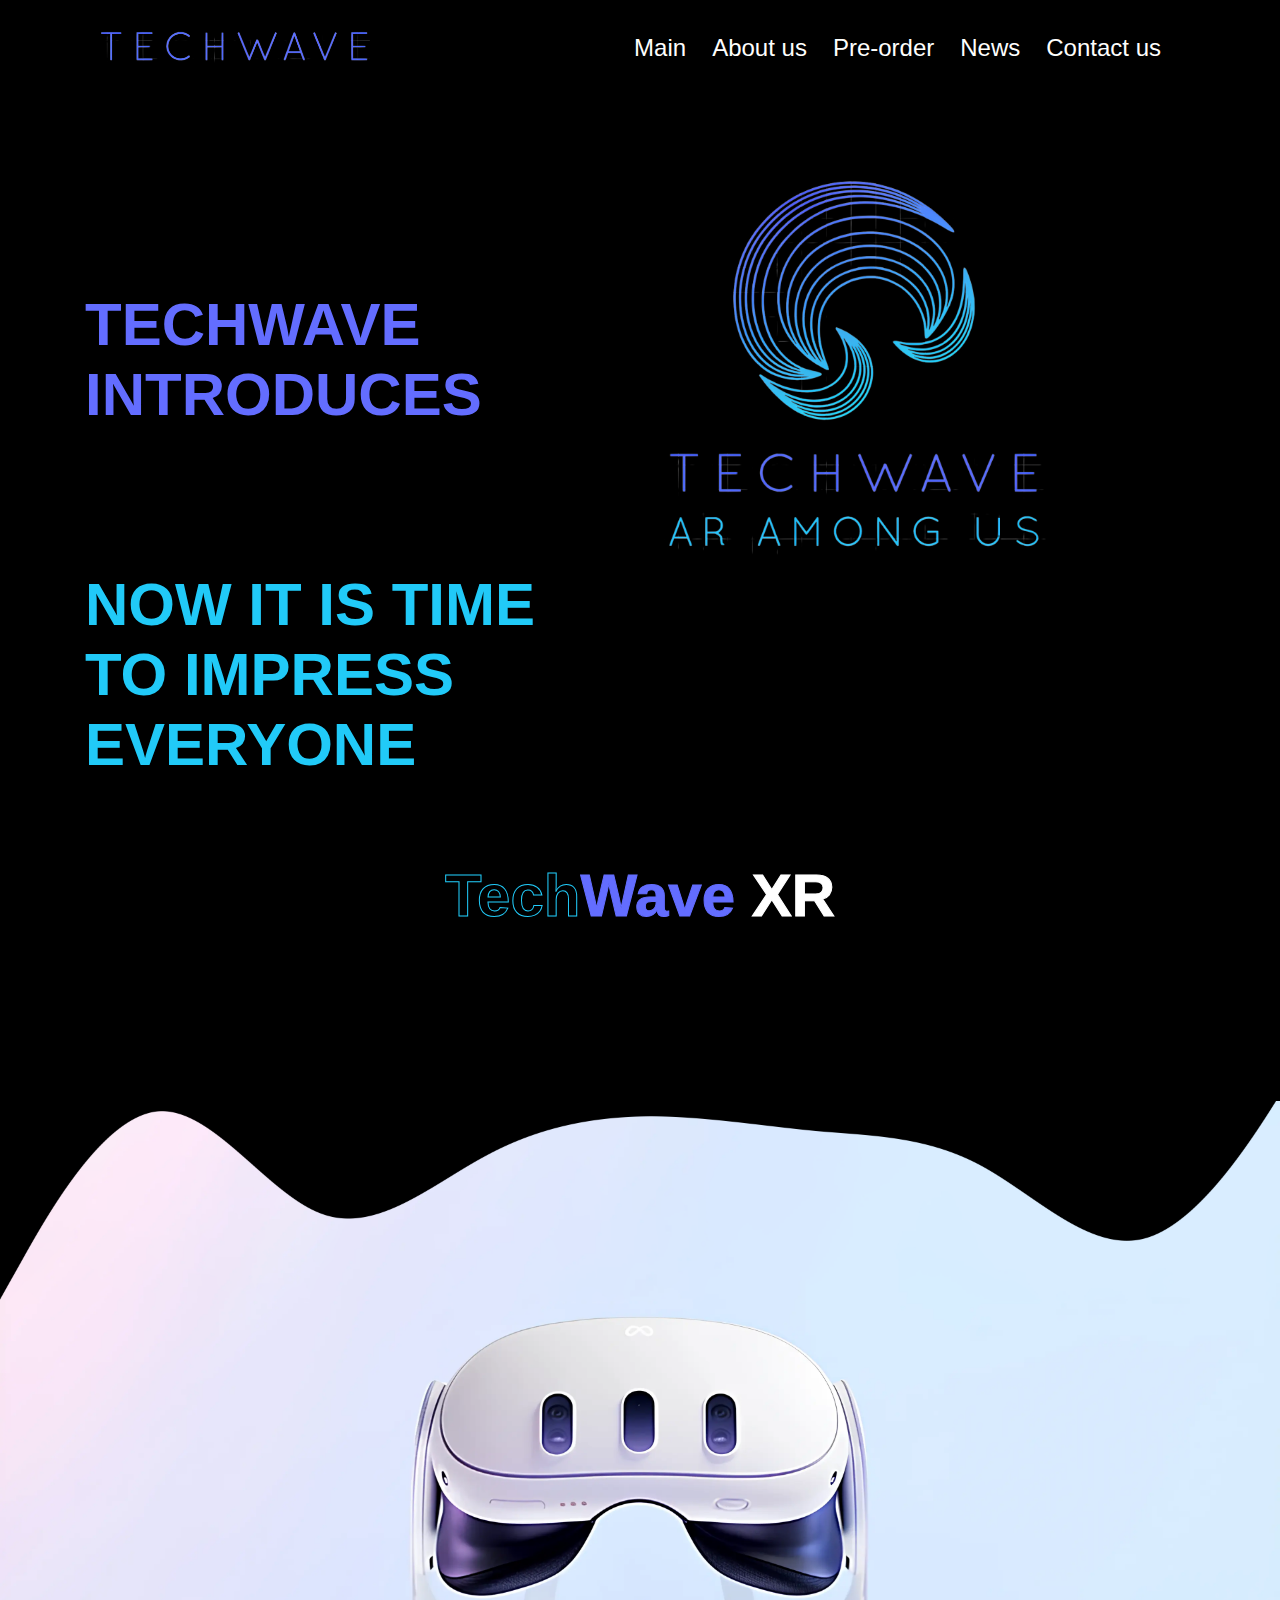
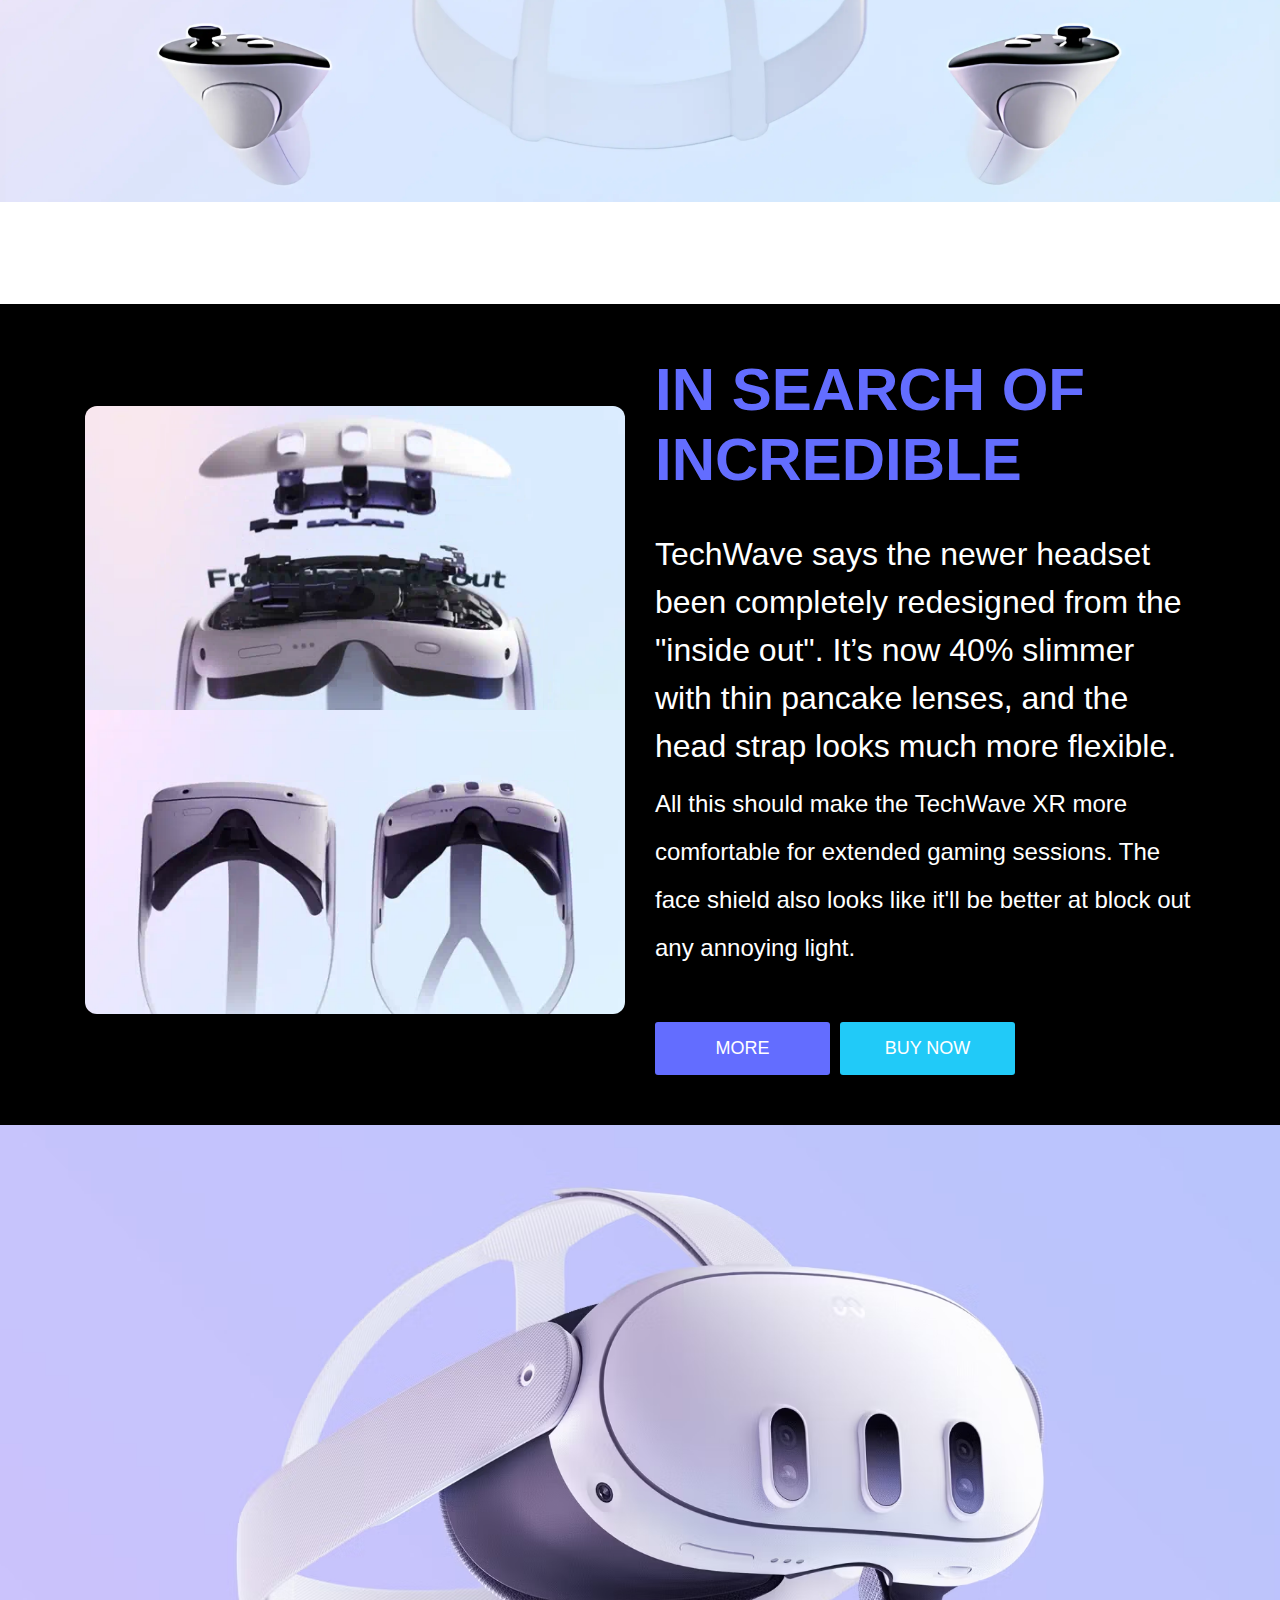
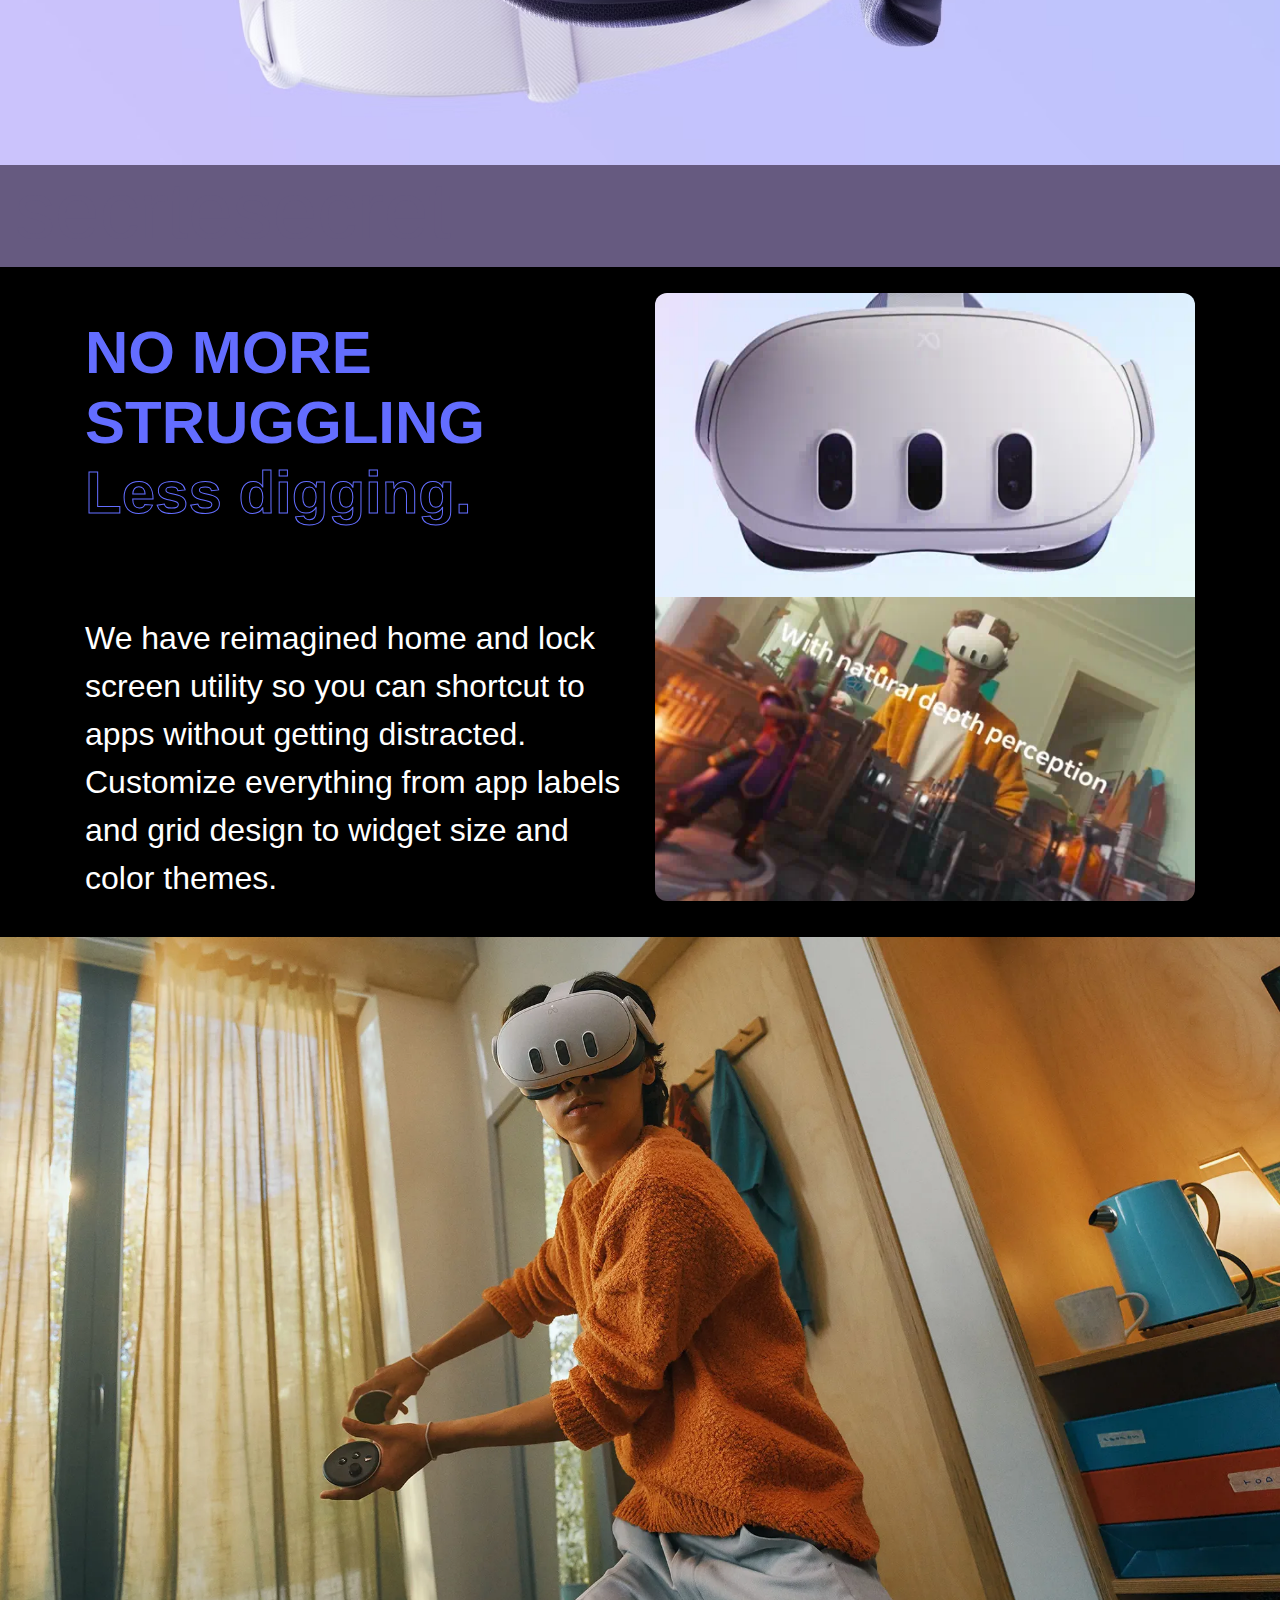
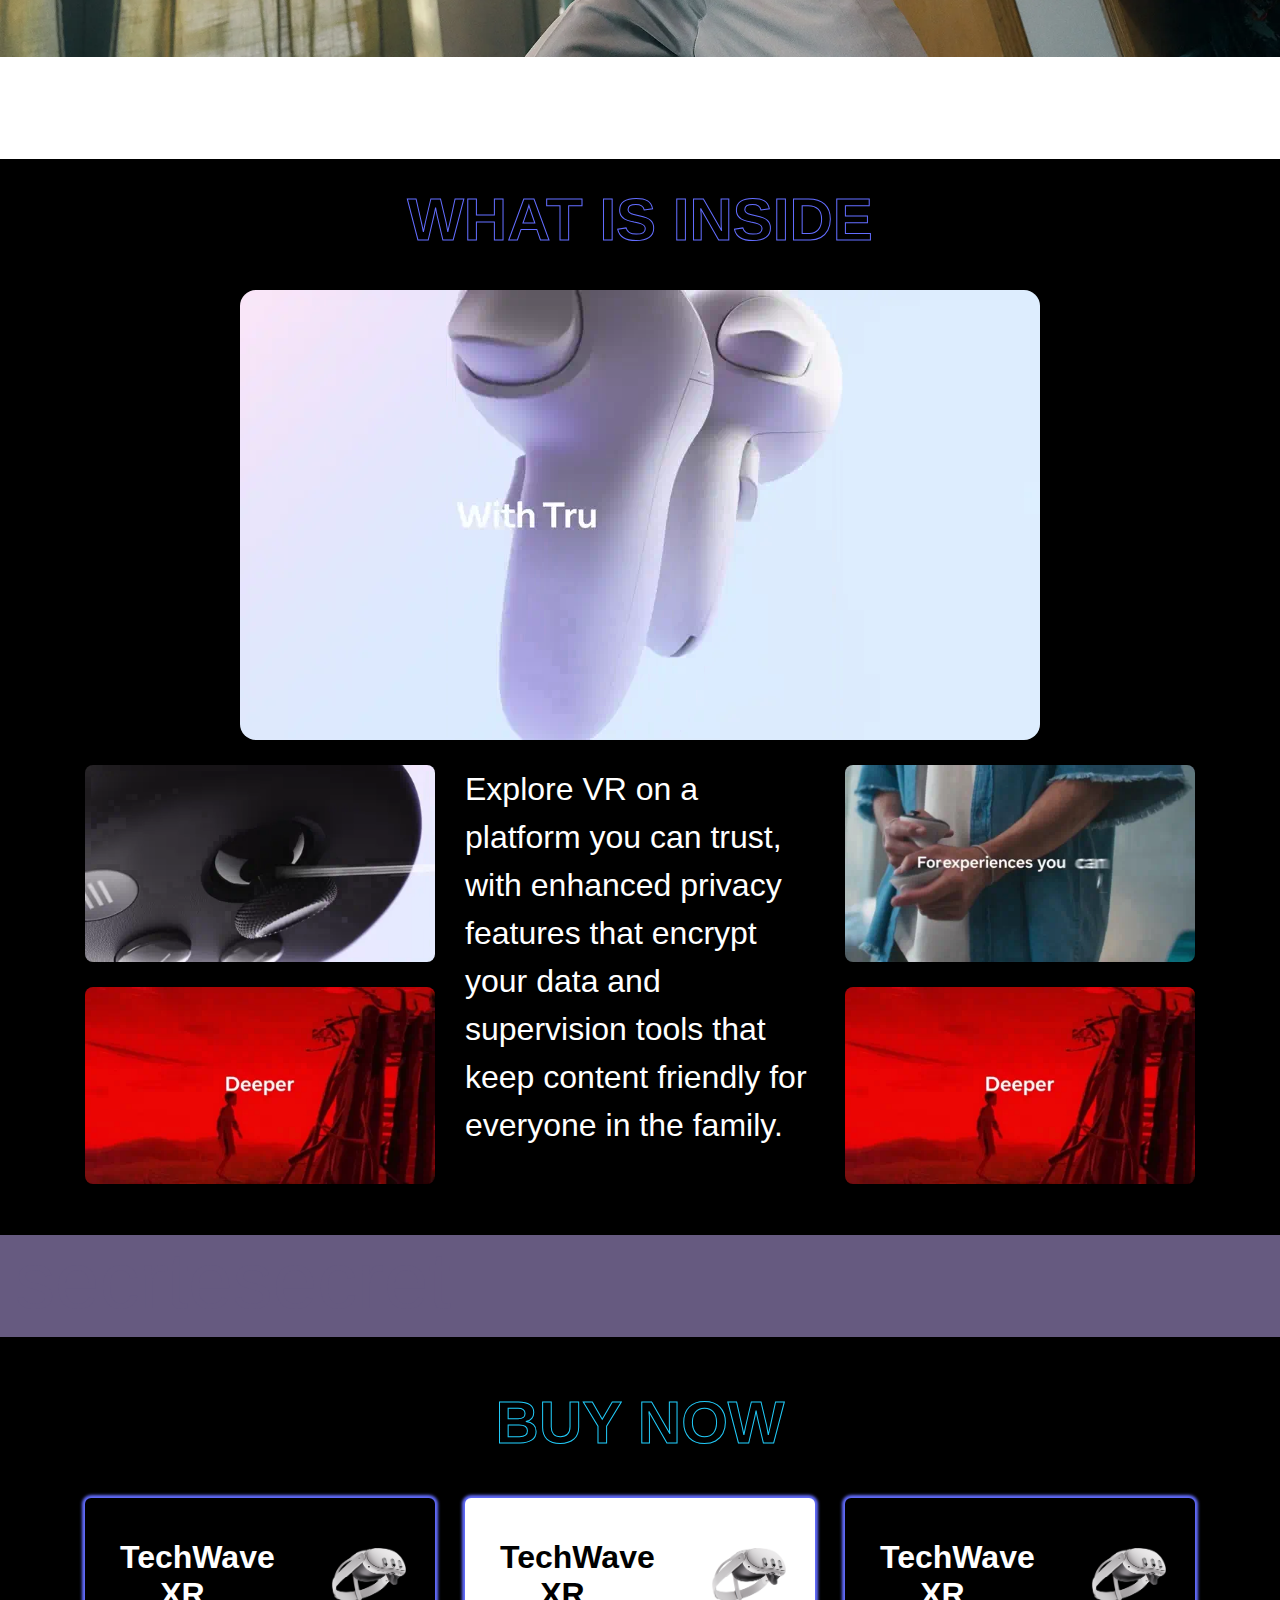
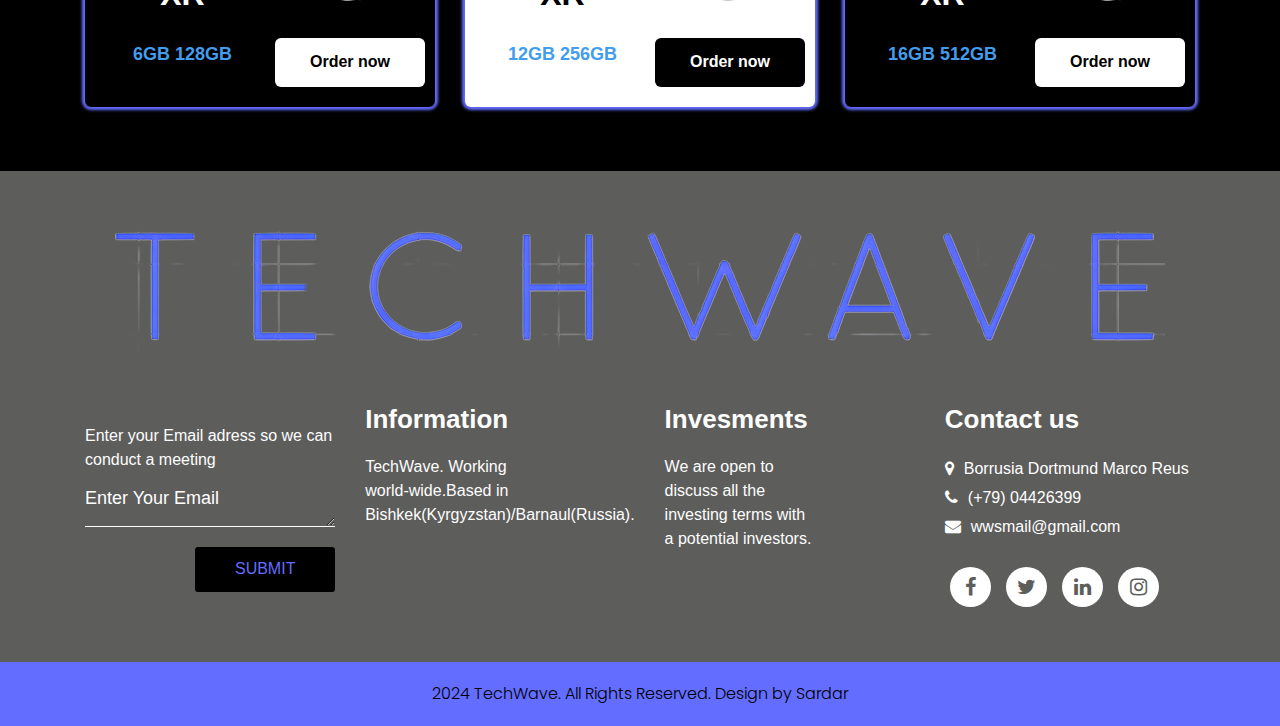
==== commit 727b883d: "Update news.html" ====
--- a/news.html
+++ b/news.html
@@ -52,26 +52,25 @@
       </div>
       <div class="banner_section layout_padding">
          <div class="container">
-            <div class="row">
+            <div class="row"> 
                <div class="col-md-6">
                   <div id="banner_slider" class="carousel slide" data-ride="carousel">
                      <div class="banner_taital_main">
-                        <h1 class="banner_taital">TECHWAVE IS A LEADING INNOVATIVE TECHNOLOGY COMPANY</h1>
+                        <h1 class="banner_taital">TECHWAVE INTRODUCES<br><br><br><span style="color: #21caf8;">NOW IT IS TIME TO IMPRESS EVERYONE</span></h1>
+                        <p class="banner_text"></p>
                      </div>
                   </div>
                </div>
                <div class="col-md-6">
-               </div> 
-               </div>
-               <br>
-            </div>
-         </div>
-         <h1 class="smartphone">Tech<span class="phone1">Wave</span><span class="phone2"> XR</span></h1>
-      </div>
-      <br>
-      <br>
-      <div class="spec">
-         <img src="images/waveprod123.png" style="width:100%">
+               </div>
+               </div>
+            </div>
+            <br>
+            <br>
+            <h1 class="smartphone">Tech<span class="phone1">Wave</span><span class="phone2"> XR</span></h1>
+         </div>
+         <div class="spec">
+         <img src="images/waveprod244.png" style="width:100%">
       </div>
       <div class="container-fluid" style="color:white;;background-color: #ffffff;">
          <h1 class="secretbl">secrtesecret</h1>
@@ -289,4 +288,4 @@
          <script src="js/jquery.mCustomScrollbar.concat.min.js"></script>
          <script src="js/custom.js"></script>
       </body>
-   </html>+   </html>
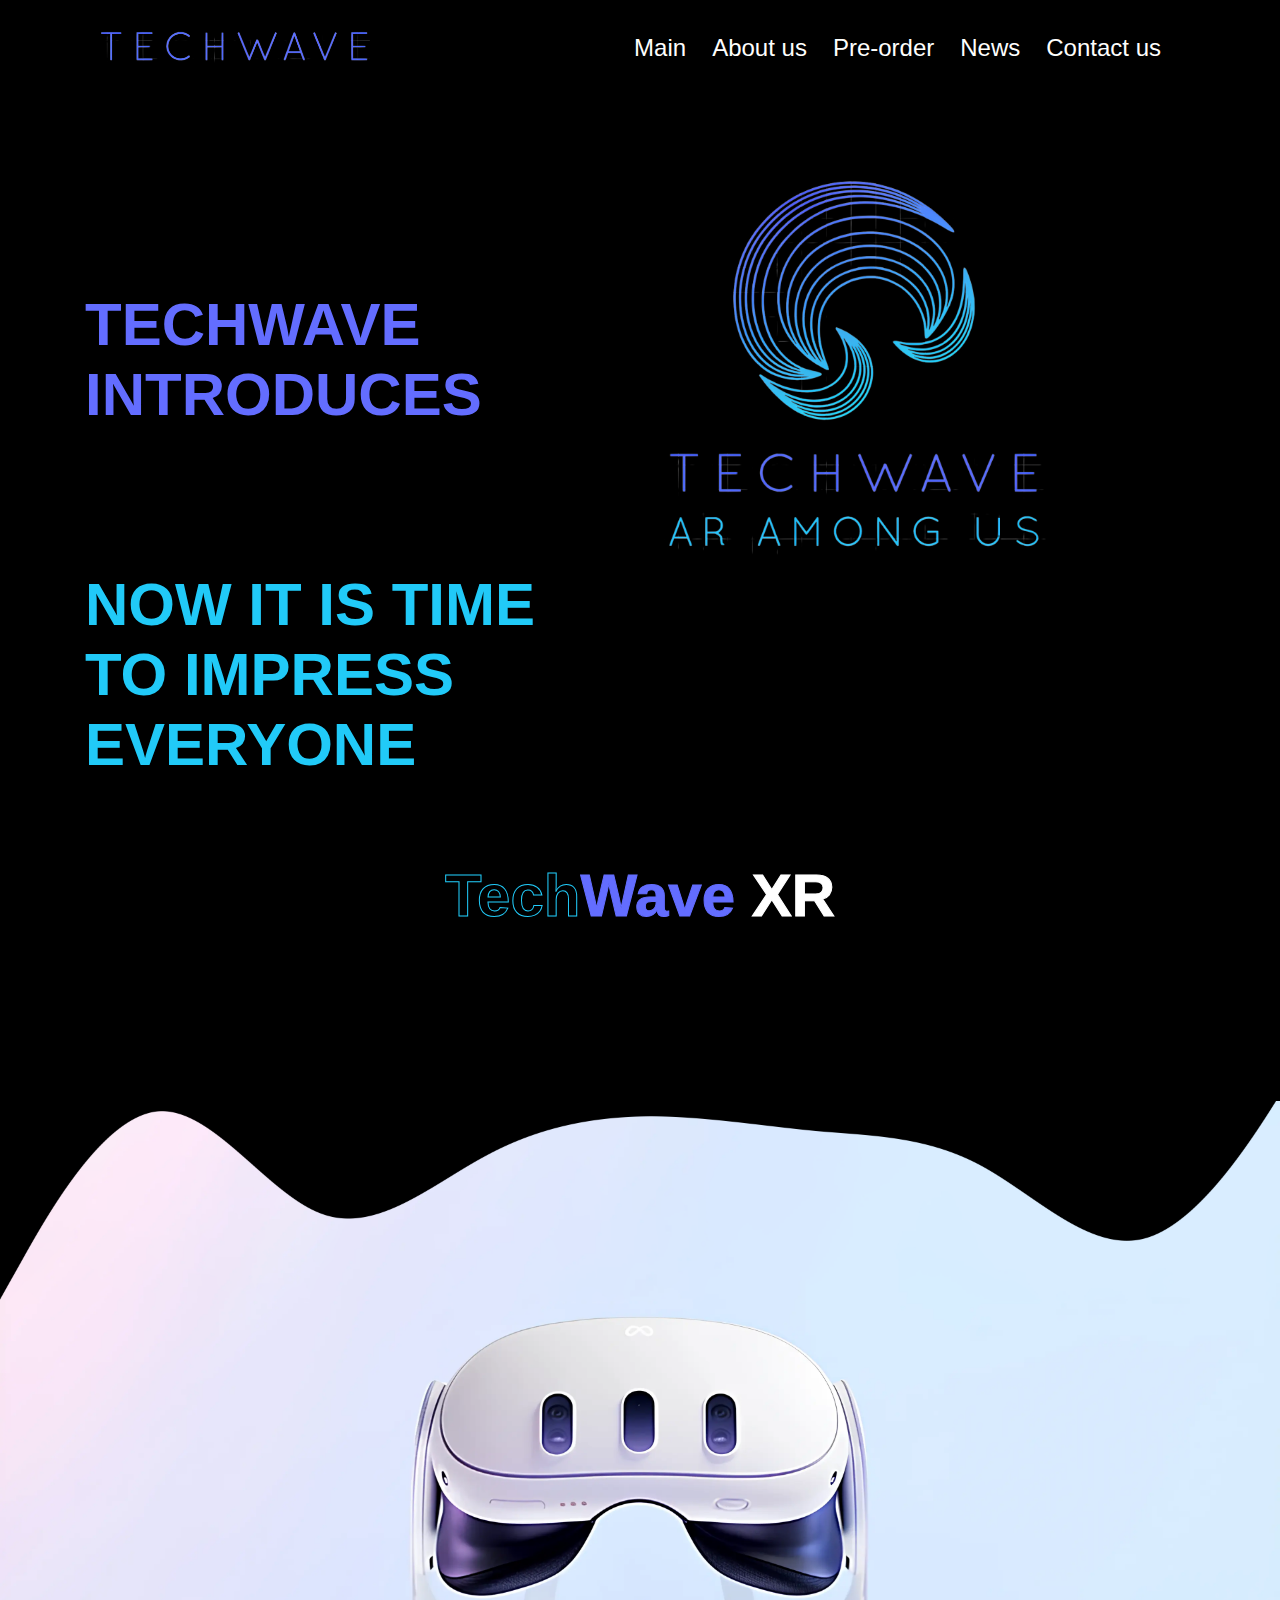
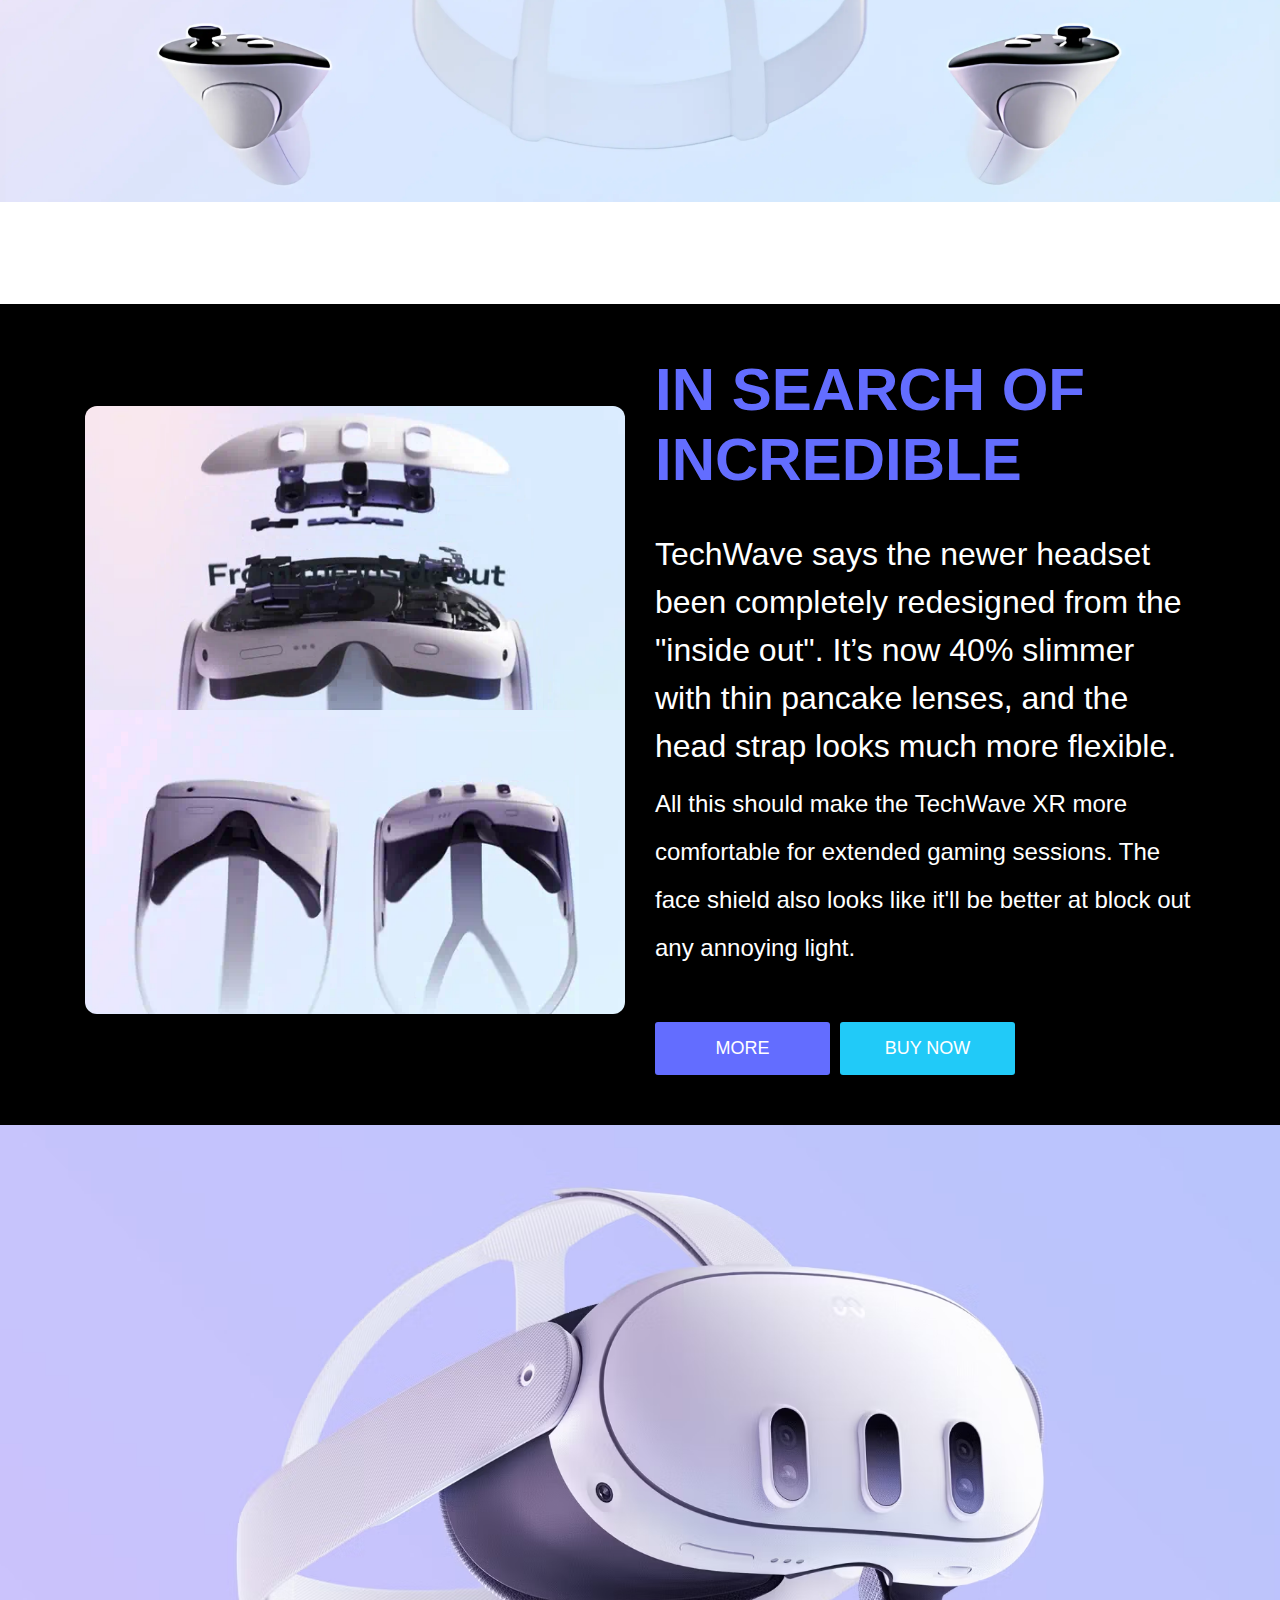
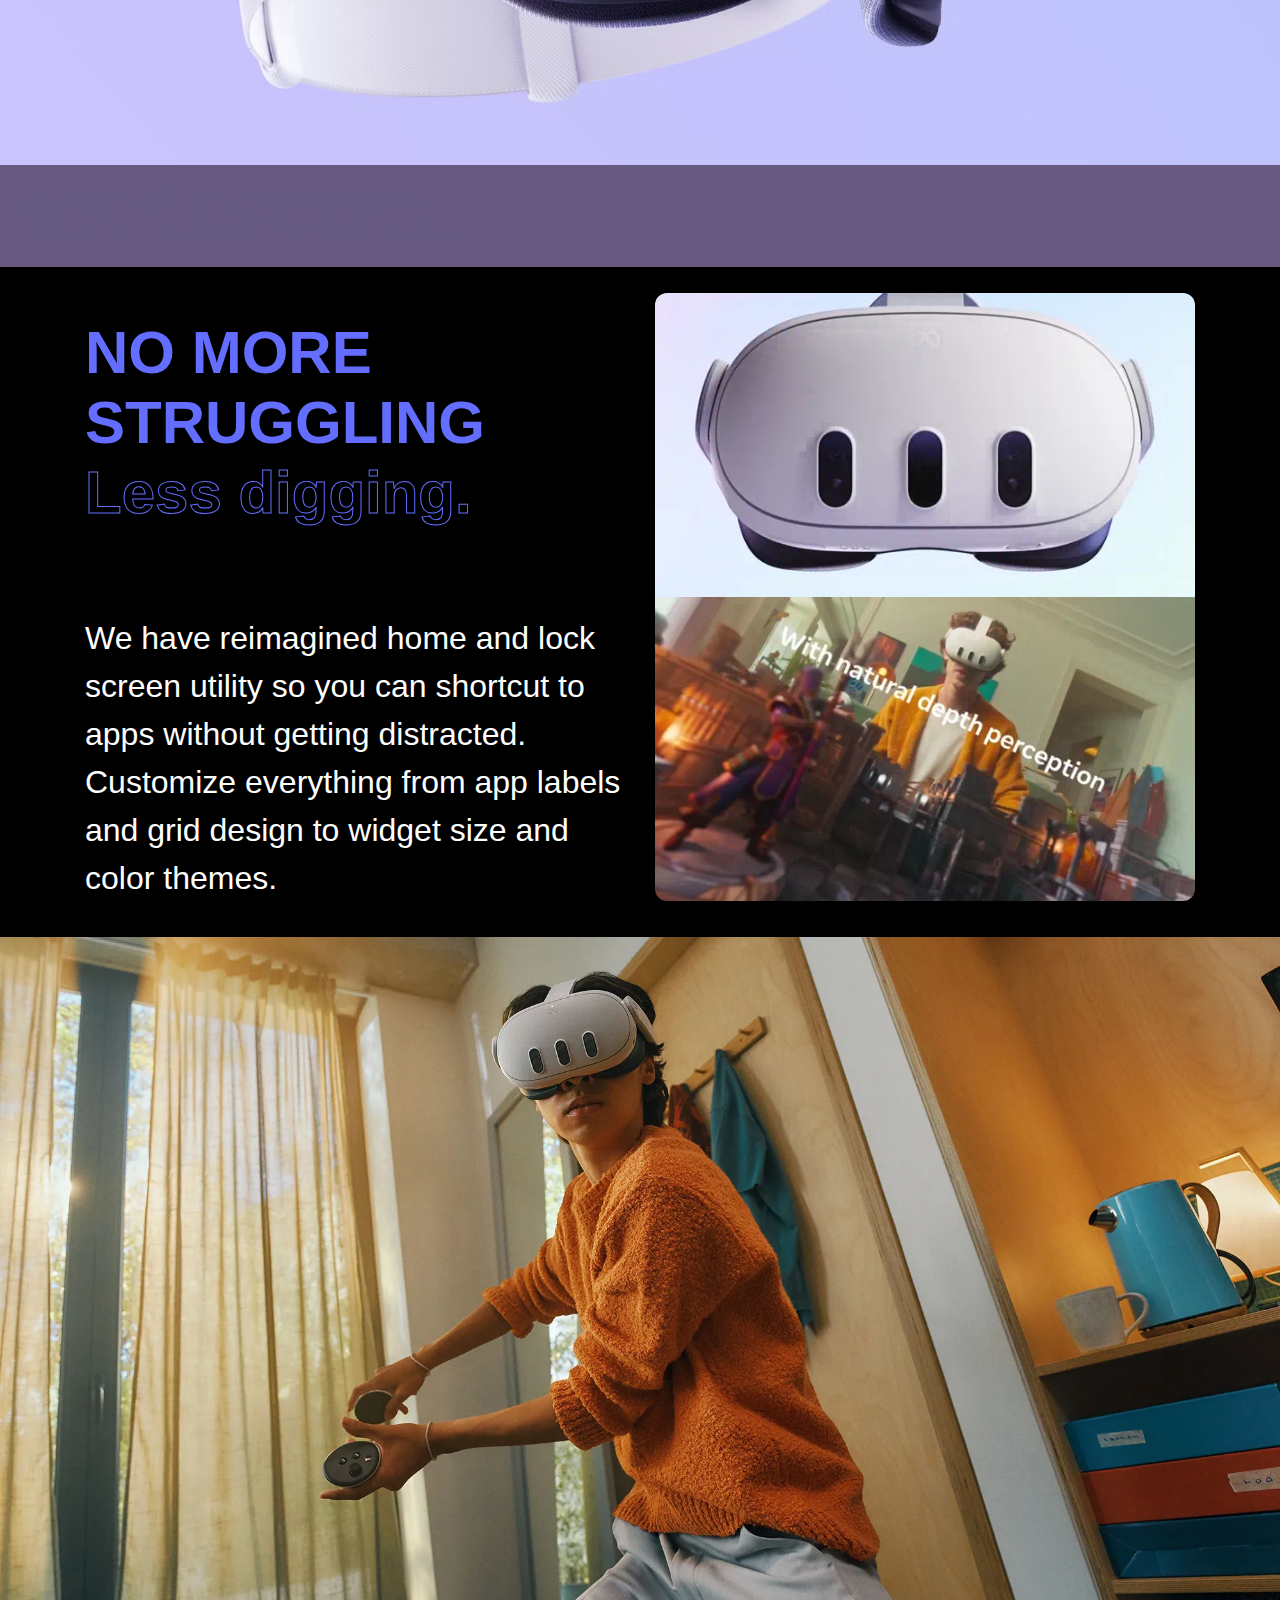
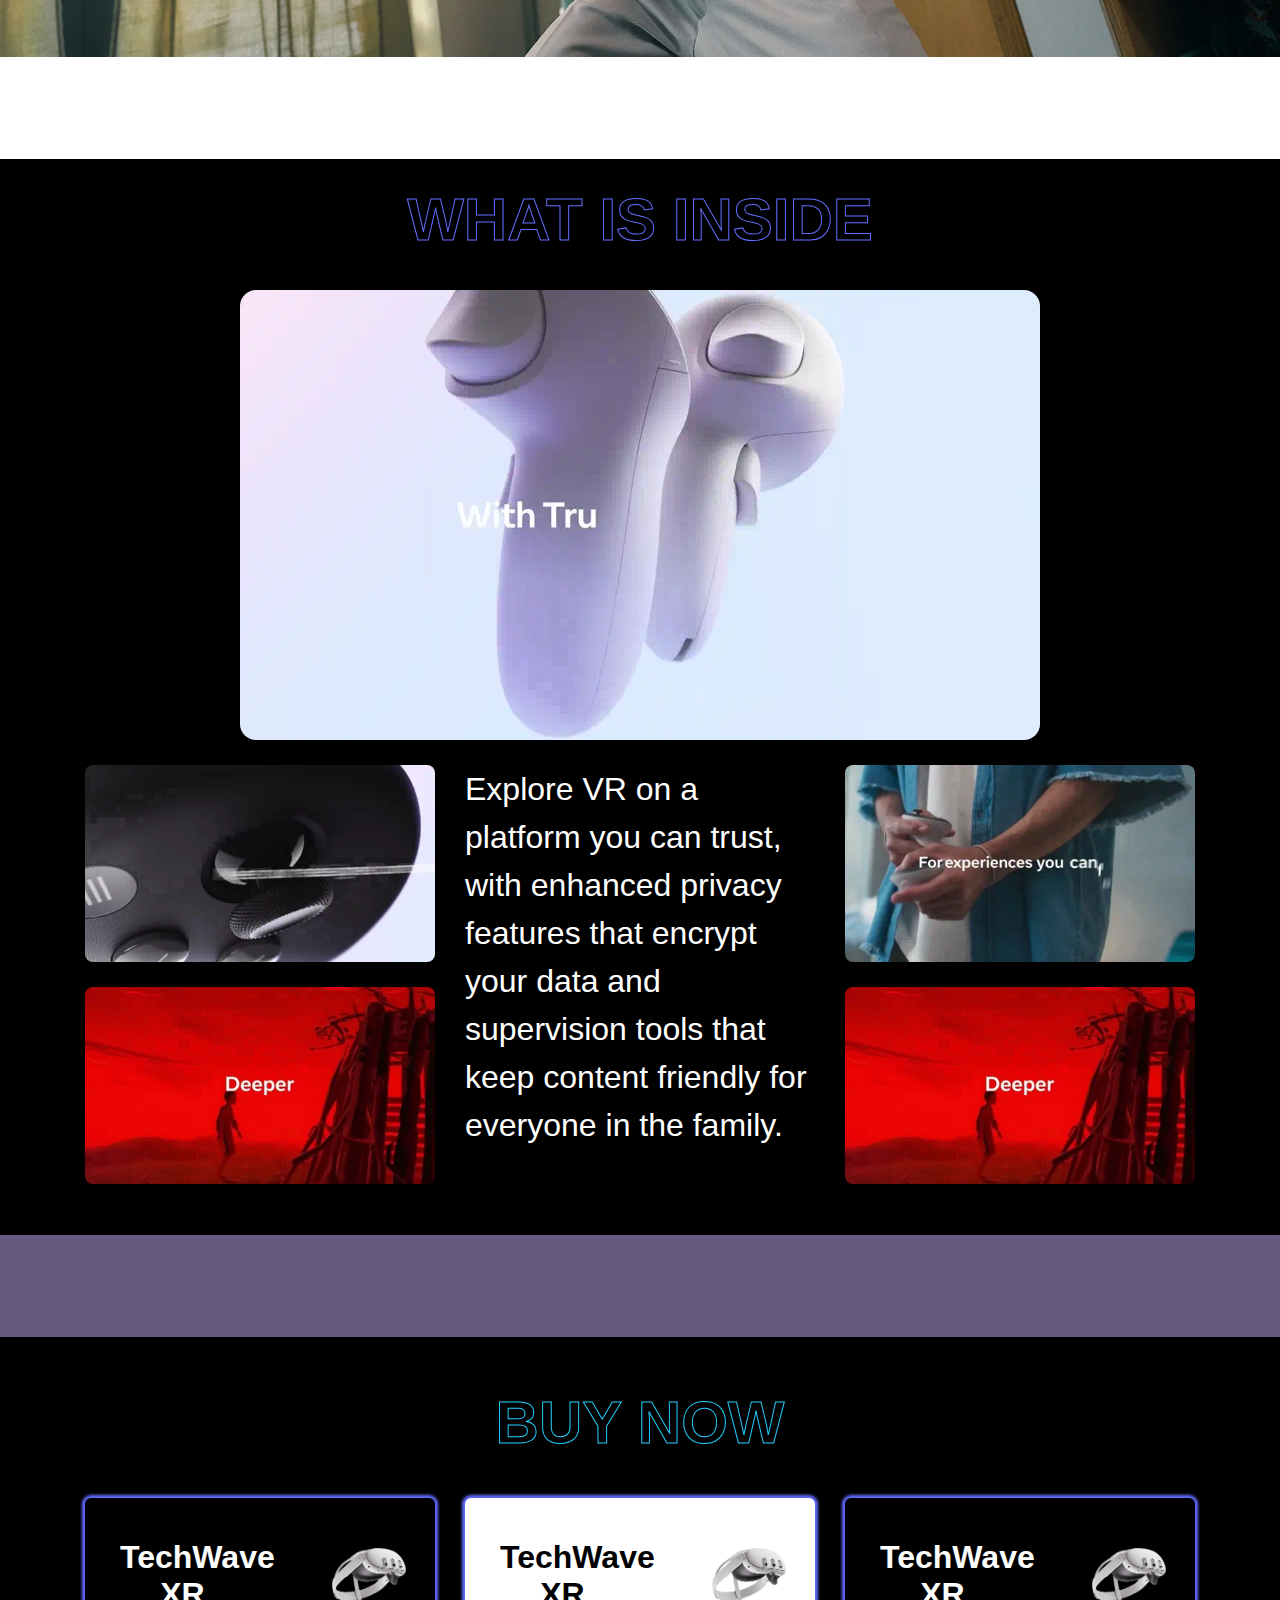
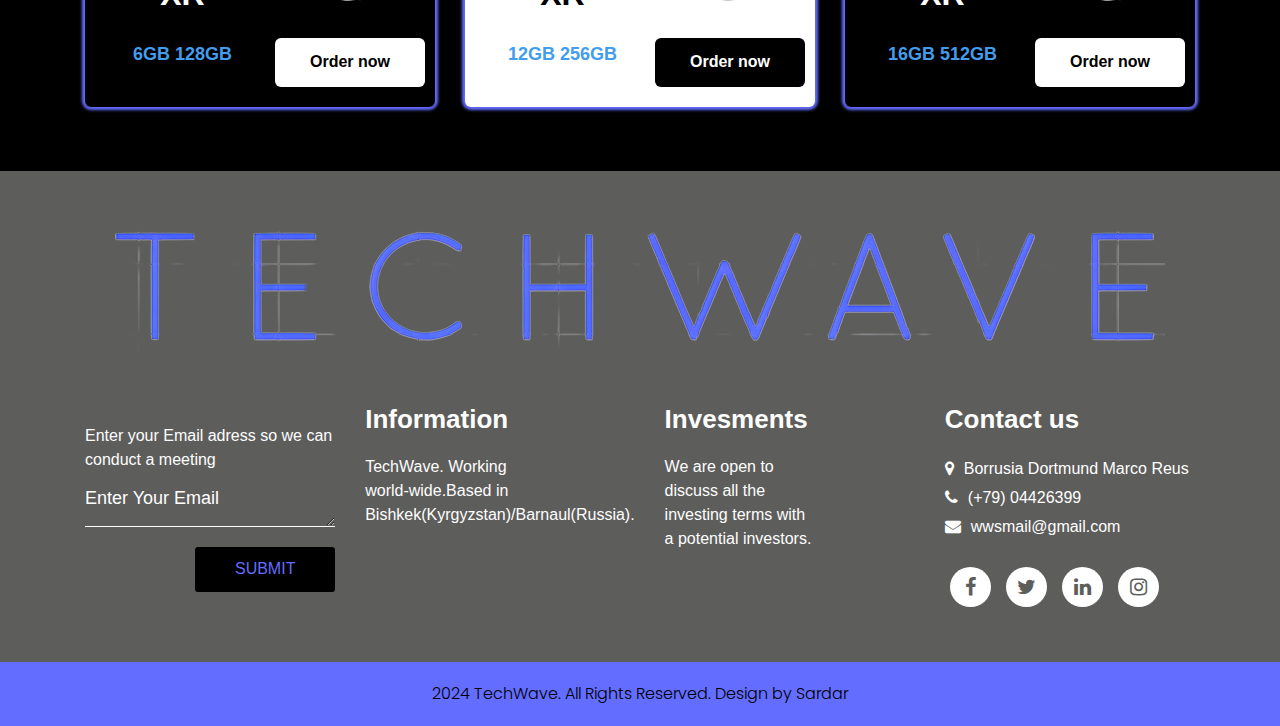
==== commit d7b4e847: "Add files via upload" ====
--- a/news.html
+++ b/news.html
@@ -288,4 +288,4 @@
          <script src="js/jquery.mCustomScrollbar.concat.min.js"></script>
          <script src="js/custom.js"></script>
       </body>
-   </html>
+   </html>